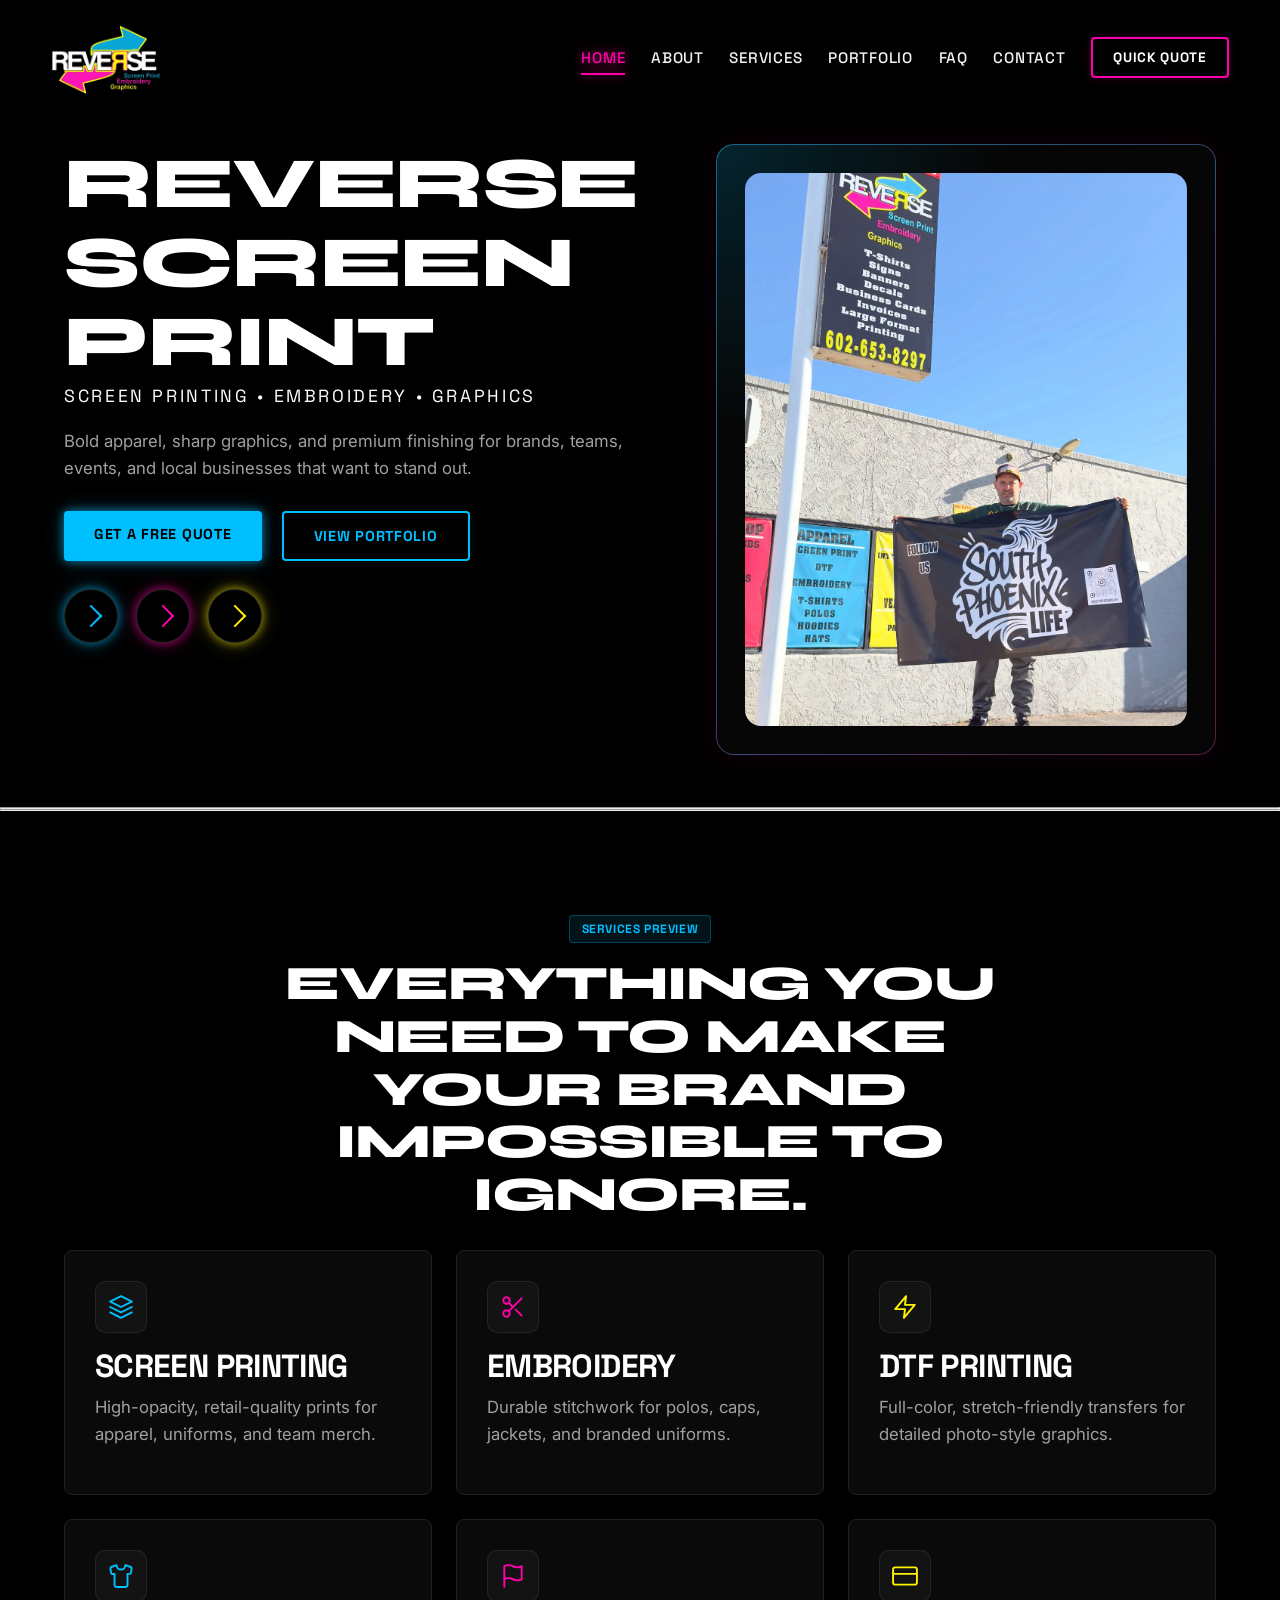
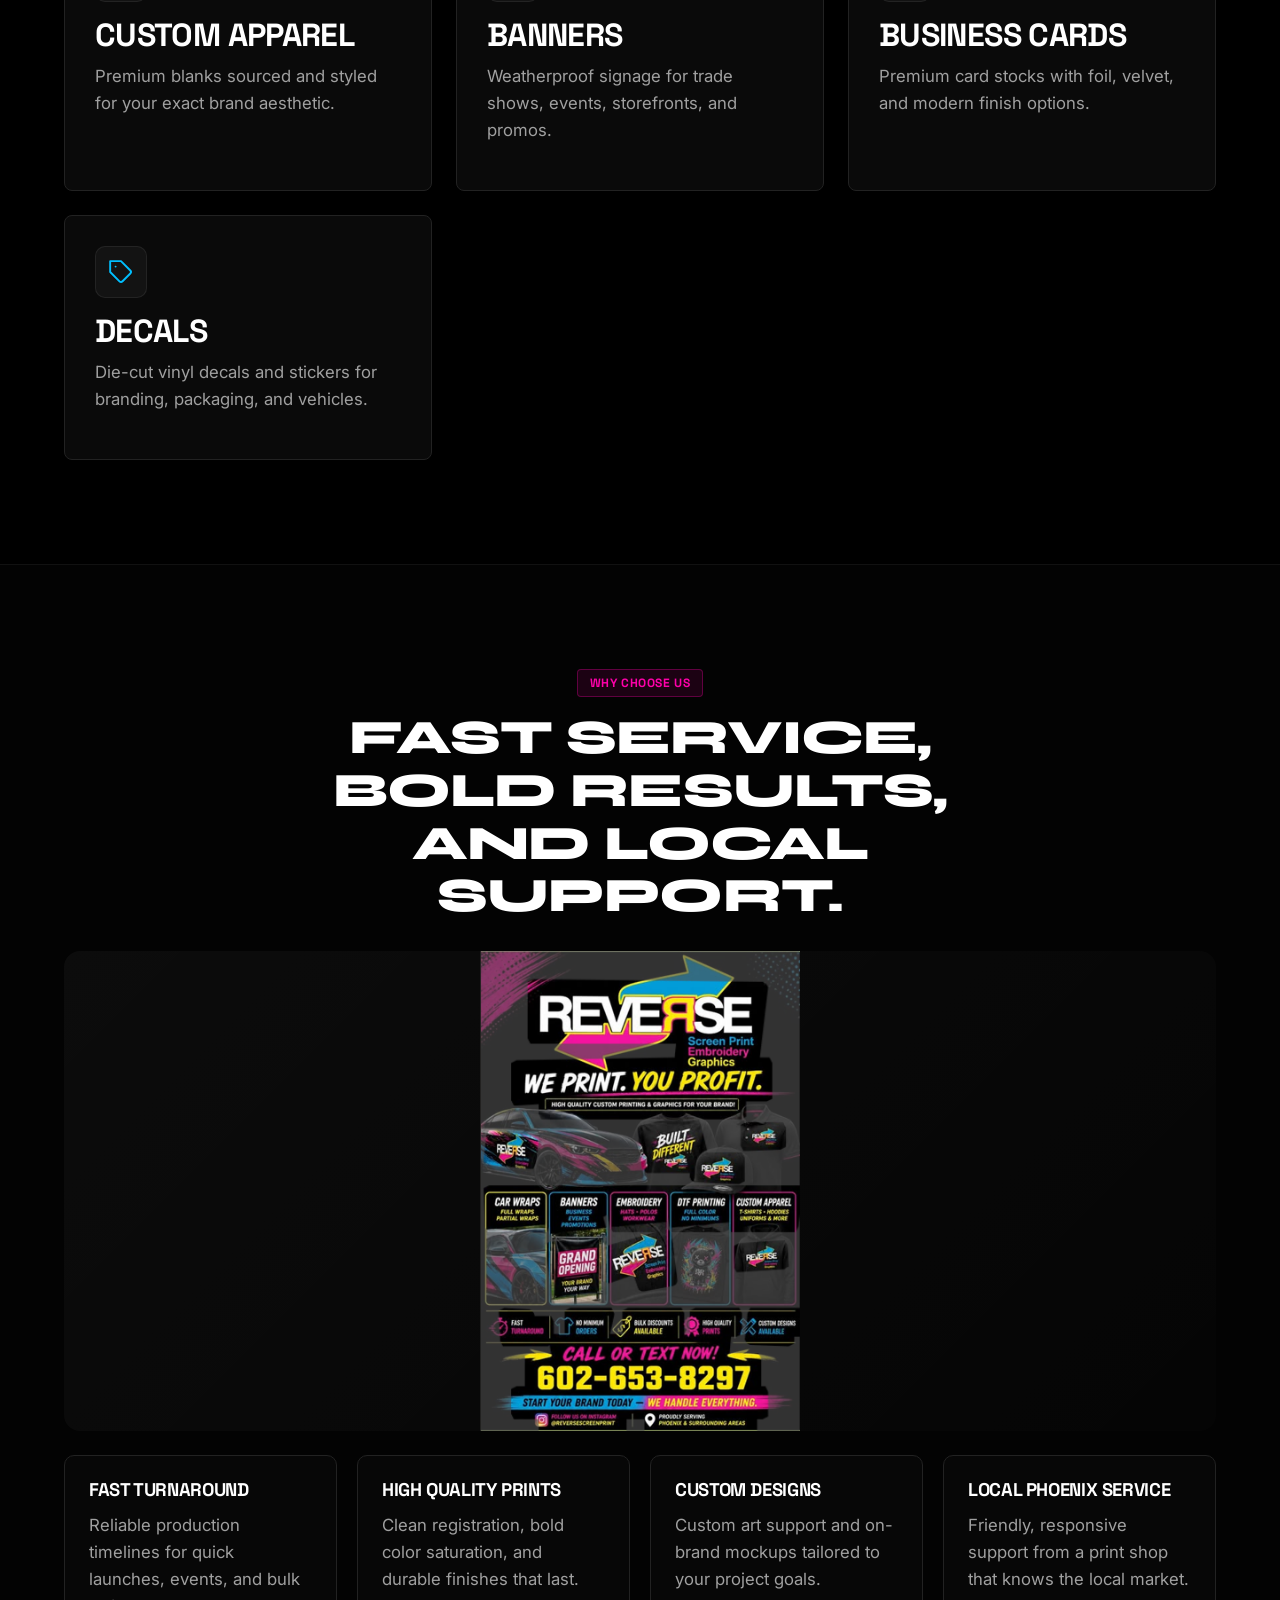
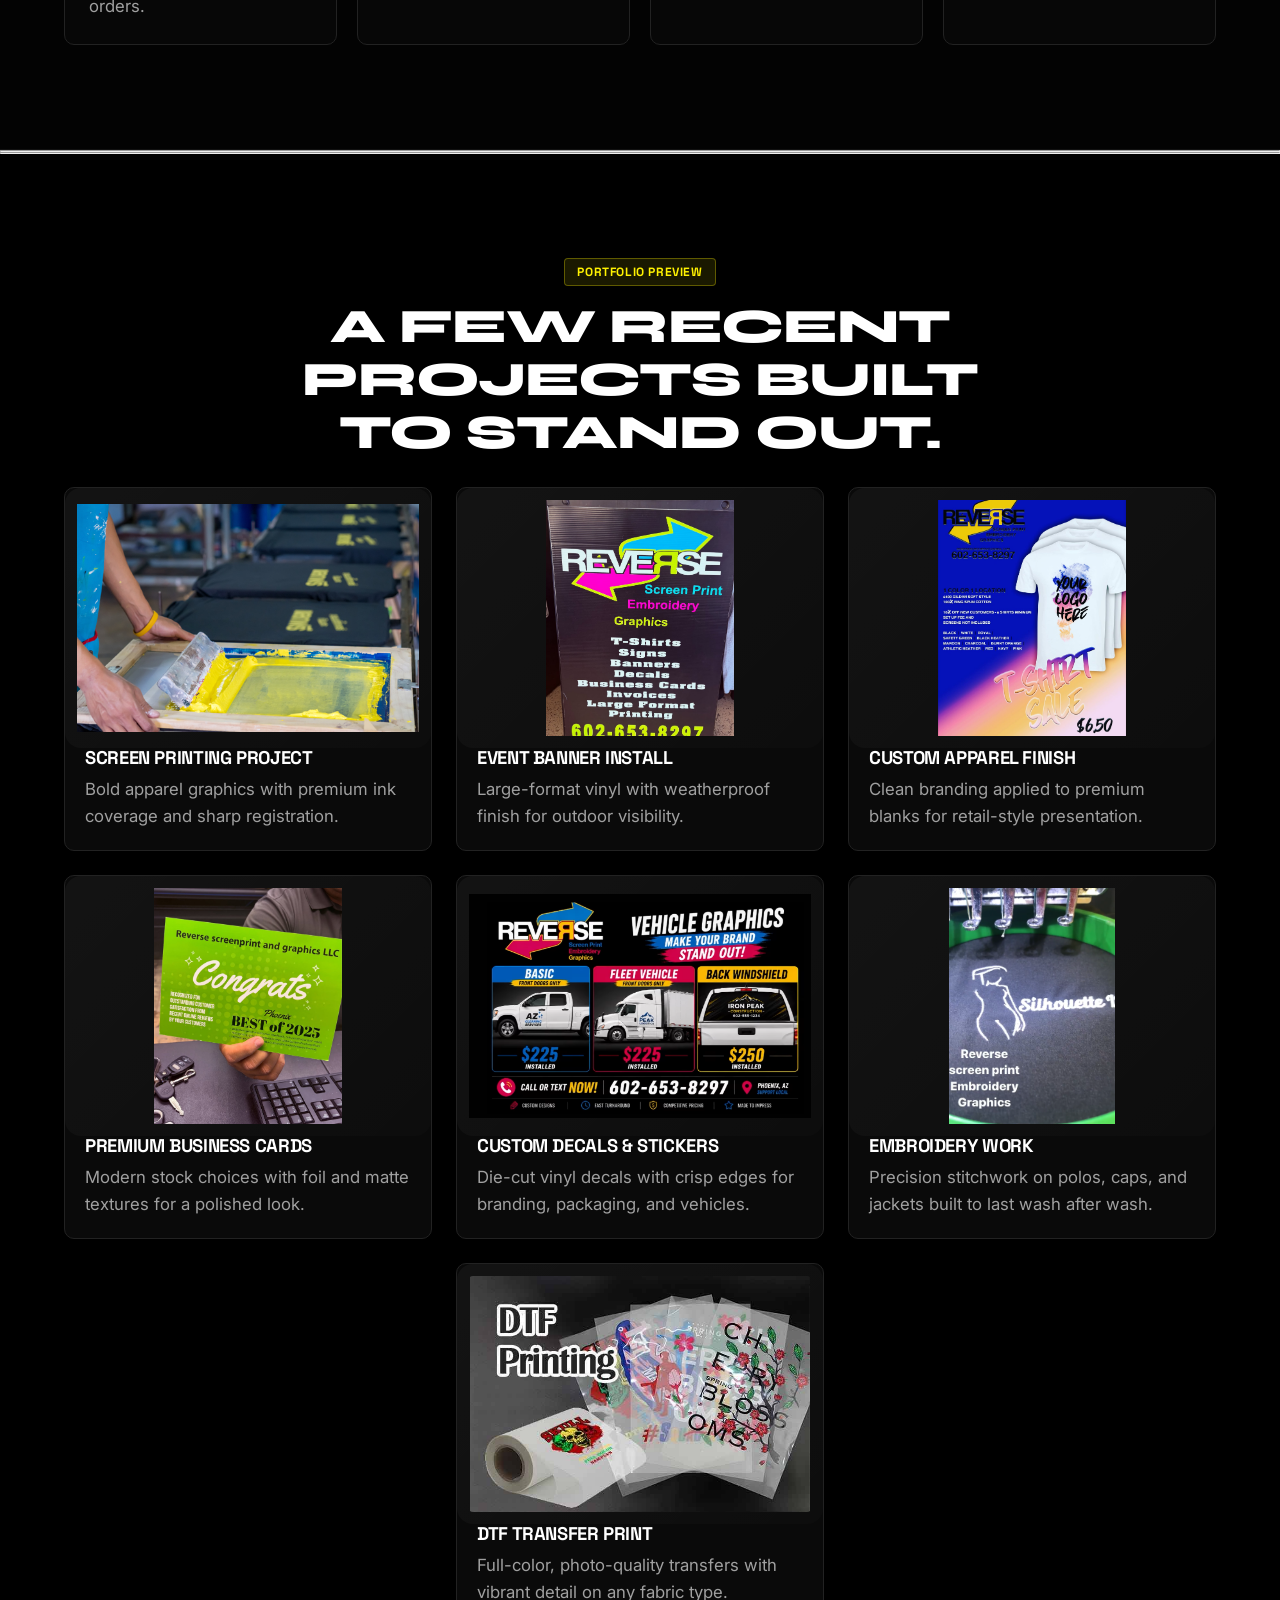
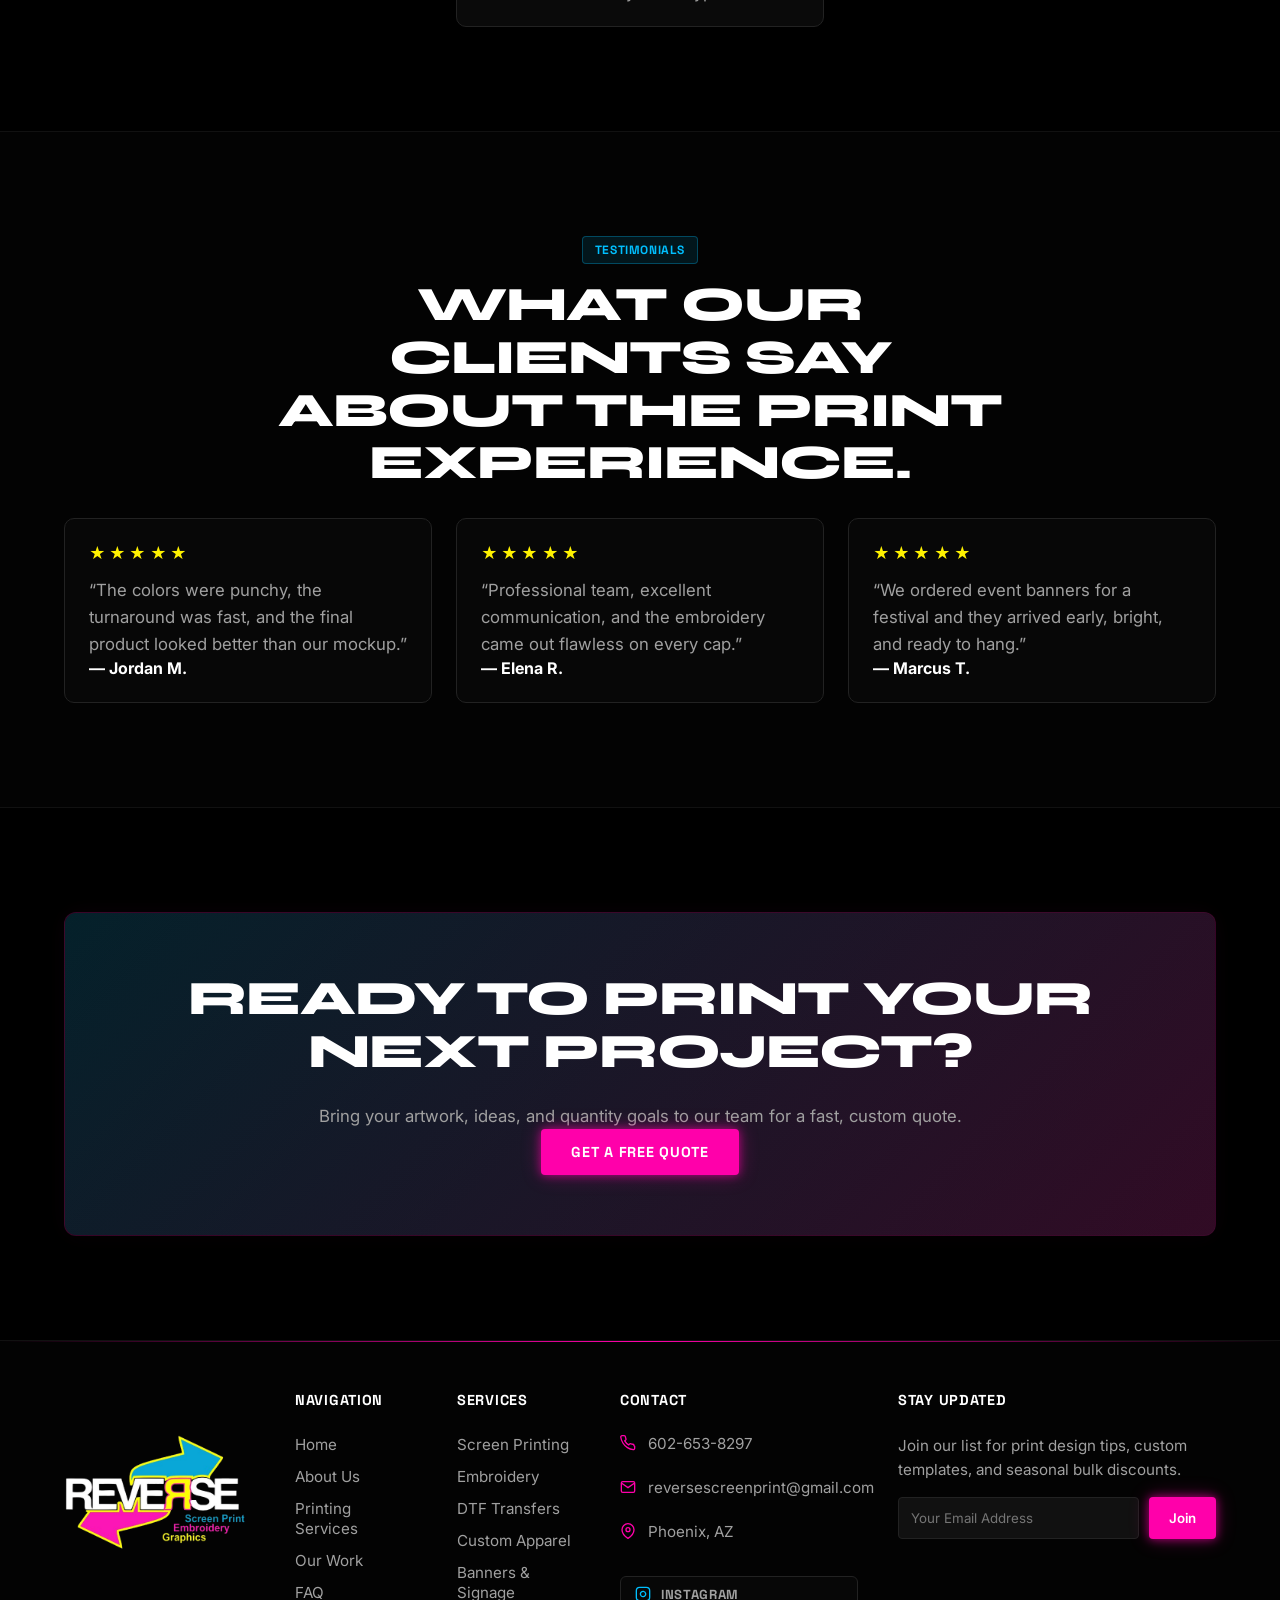
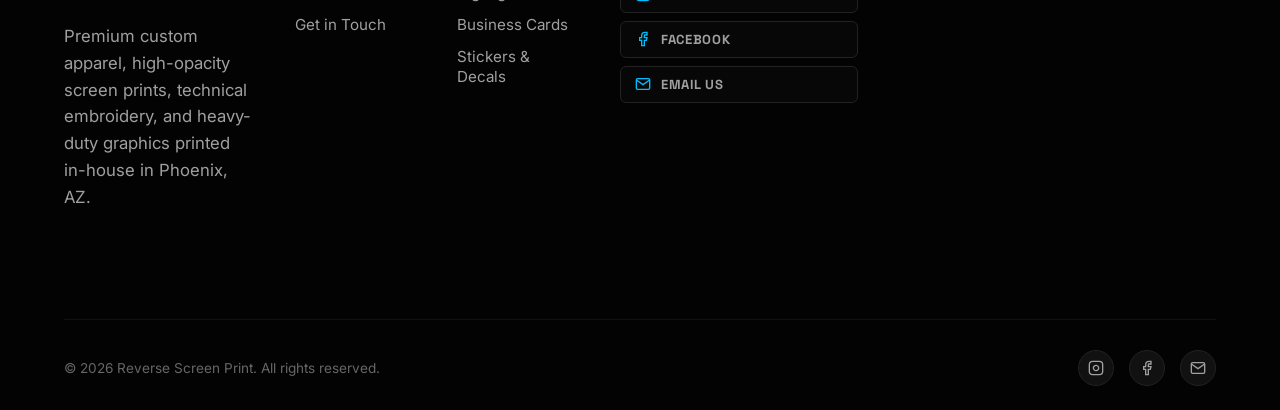
==== index.html @ 0280a69d "Initial website upload" ====
﻿<!DOCTYPE html>
<html lang="en">
<head>
  <meta charset="UTF-8">
  <meta name="viewport" content="width=device-width, initial-scale=1.0">
  <meta name="description" content="Reverse Screen Print - Premium custom screen printing, embroidery, DTF transfers, banners, and graphics. Bold designs, neon glows, and ultra-high quality.">
  <title>Reverse Screen Print | Custom Apparel, Embroidery & Graphics</title>
  <link rel="stylesheet" href="style.css">
</head>
<body>

  <!-- Header & Navigation -->
  <header>
    <div class="nav-container">
      <a href="index.html" class="logo-link" aria-label="Reverse Screen Print Logo">
        <img src="assets/Main-LOGO.png" alt="Reverse Screen Print logo" class="site-logo">
      </a>

      <!-- Hamburger Menu for Mobile -->
      <button class="menu-toggle" aria-label="Toggle Navigation menu" aria-expanded="false">
        <span></span>
        <span></span>
        <span></span>
      </button>

      <!-- Navigation Menu -->
      <nav class="nav-menu-wrapper">
        <ul class="nav-menu">
          <li class="nav-item"><a href="index.html" class="nav-link">Home</a></li>
          <li class="nav-item"><a href="about.html" class="nav-link">About</a></li>
          
          <!-- Services Dropdown Menu -->
          <li class="nav-item dropdown">
            <a href="services.html" class="nav-link">Services</a>
            <ul class="dropdown-menu">
              <li class="dropdown-item"><a href="screen-printing.html" class="dropdown-link">Screen Printing</a></li>
              <li class="dropdown-item"><a href="embroidery.html" class="dropdown-link">Embroidery</a></li>
              <li class="dropdown-item"><a href="dtf-printing.html" class="dropdown-link">DTF Printing</a></li>
              <li class="dropdown-item"><a href="custom-apparel.html" class="dropdown-link">Custom Apparel</a></li>
              <li class="dropdown-item"><a href="banners.html" class="dropdown-link">Banners & Signage</a></li>
              <li class="dropdown-item"><a href="business-cards.html" class="dropdown-link">Business Cards</a></li>
              <li class="dropdown-item"><a href="decals.html" class="dropdown-link">Decals & Stickers</a></li>
            </ul>
          </li>
          
          <li class="nav-item"><a href="portfolio.html" class="nav-link">Portfolio</a></li>
          <li class="nav-item"><a href="faq.html" class="nav-link">FAQ</a></li>
          <li class="nav-item"><a href="contact.html" class="nav-link">Contact</a></li>
          <li class="nav-item nav-cta-wrapper"><a href="quote.html" class="nav-cta">Quick Quote</a></li>
        </ul>
      </nav>
    </div>
  </header>

  <!-- Main Content -->
  <main>
    <section class="hero-panel">
      <div class="container hero-grid">
        <div class="hero-copy-top">
          <h1>Reverse Screen Print</h1>
        </div>

        <div class="hero-visual">
          <div class="hero-visual-card">
            <img src="assets/Banner-img.jpg" alt="Reverse Screen Print production workspace" class="hero-image">
          </div>
        </div>

        <div class="hero-copy-bottom">
          <p class="hero-subheading">Screen Printing • Embroidery • Graphics</p>
          <p class="hero-description">
            Bold apparel, sharp graphics, and premium finishing for brands, teams, events, and local businesses that want to stand out.
          </p>
          <div class="btn-group">
            <a href="quote.html" class="btn btn-cyan">Get a Free Quote</a>
            <a href="portfolio.html" class="btn btn-outline-cyan">View Portfolio</a>
          </div>
          <div class="hero-arrows" aria-hidden="true">
            <span class="arrow arrow-cyan"></span>
            <span class="arrow arrow-magenta"></span>
            <span class="arrow arrow-yellow"></span>
          </div>
        </div>
      </div>
    </section>
<hr><hr style="color: wheat;">
    <section class="section-block">
      <div class="container">
        <div class="section-heading">
          <span class="feature-badge badge-cyan">Services Preview</span>
          <h2>Everything you need to make your brand impossible to ignore.</h2>
        </div>

        <div class="services-grid">
          <article class="card service-card cyan-hover">
            <div class="service-icon">
              <!-- Screen Printing: layers/stack icon -->
              <svg xmlns="http://www.w3.org/2000/svg" width="36" height="36" viewBox="0 0 24 24" fill="none" stroke="currentColor" stroke-width="1.75" stroke-linecap="round" stroke-linejoin="round" aria-hidden="true">
                <polygon points="12 2 2 7 12 12 22 7 12 2"/>
                <polyline points="2 17 12 22 22 17"/>
                <polyline points="2 12 12 17 22 12"/>
              </svg>
            </div>
            <h3>Screen Printing</h3>
            <p>High-opacity, retail-quality prints for apparel, uniforms, and team merch.</p>
          </article>
          <article class="card service-card magenta-hover">
            <div class="service-icon">
              <!-- Embroidery: scissors / stitch icon -->
              <svg xmlns="http://www.w3.org/2000/svg" width="36" height="36" viewBox="0 0 24 24" fill="none" stroke="currentColor" stroke-width="1.75" stroke-linecap="round" stroke-linejoin="round" aria-hidden="true">
                <circle cx="6" cy="6" r="3"/>
                <circle cx="6" cy="18" r="3"/>
                <line x1="20" y1="4" x2="8.12" y2="15.88"/>
                <line x1="14.47" y1="14.48" x2="20" y2="20"/>
                <line x1="8.12" y1="8.12" x2="12" y2="12"/>
              </svg>
            </div>
            <h3>Embroidery</h3>
            <p>Durable stitchwork for polos, caps, jackets, and branded uniforms.</p>
          </article>
          <article class="card service-card yellow-hover">
            <div class="service-icon">
              <!-- DTF Printing: zap / transfer icon -->
              <svg xmlns="http://www.w3.org/2000/svg" width="36" height="36" viewBox="0 0 24 24" fill="none" stroke="currentColor" stroke-width="1.75" stroke-linecap="round" stroke-linejoin="round" aria-hidden="true">
                <polygon points="13 2 3 14 12 14 11 22 21 10 12 10 13 2"/>
              </svg>
            </div>
            <h3>DTF Printing</h3>
            <p>Full-color, stretch-friendly transfers for detailed photo-style graphics.</p>
          </article>
          <article class="card service-card cyan-hover">
            <div class="service-icon">
              <!-- Custom Apparel: shirt/hanger icon -->
              <svg xmlns="http://www.w3.org/2000/svg" width="36" height="36" viewBox="0 0 24 24" fill="none" stroke="currentColor" stroke-width="1.75" stroke-linecap="round" stroke-linejoin="round" aria-hidden="true">
                <path d="M20.38 3.46L16 2a4 4 0 0 1-8 0L3.62 3.46a2 2 0 0 0-1.34 2.23l.58 3.57a1 1 0 0 0 .99.84H6v10a2 2 0 0 0 2 2h8a2 2 0 0 0 2-2V10h2.15a1 1 0 0 0 .99-.84l.58-3.57a2 2 0 0 0-1.34-2.23z"/>
              </svg>
            </div>
            <h3>Custom Apparel</h3>
            <p>Premium blanks sourced and styled for your exact brand aesthetic.</p>
          </article>
          <article class="card service-card magenta-hover">
            <div class="service-icon">
              <!-- Banners: flag icon -->
              <svg xmlns="http://www.w3.org/2000/svg" width="36" height="36" viewBox="0 0 24 24" fill="none" stroke="currentColor" stroke-width="1.75" stroke-linecap="round" stroke-linejoin="round" aria-hidden="true">
                <path d="M4 15s1-1 4-1 5 2 8 2 4-1 4-1V3s-1 1-4 1-5-2-8-2-4 1-4 1z"/>
                <line x1="4" y1="22" x2="4" y2="15"/>
              </svg>
            </div>
            <h3>Banners</h3>
            <p>Weatherproof signage for trade shows, events, storefronts, and promos.</p>
          </article>
          <article class="card service-card yellow-hover">
            <div class="service-icon">
              <!-- Business Cards: credit card icon -->
              <svg xmlns="http://www.w3.org/2000/svg" width="36" height="36" viewBox="0 0 24 24" fill="none" stroke="currentColor" stroke-width="1.75" stroke-linecap="round" stroke-linejoin="round" aria-hidden="true">
                <rect x="1" y="4" width="22" height="16" rx="2" ry="2"/>
                <line x1="1" y1="10" x2="23" y2="10"/>
              </svg>
            </div>
            <h3>Business Cards</h3>
            <p>Premium card stocks with foil, velvet, and modern finish options.</p>
          </article>
          <article class="card service-card cyan-hover">
            <div class="service-icon">
              <!-- Decals: tag/sticker icon -->
              <svg xmlns="http://www.w3.org/2000/svg" width="36" height="36" viewBox="0 0 24 24" fill="none" stroke="currentColor" stroke-width="1.75" stroke-linecap="round" stroke-linejoin="round" aria-hidden="true">
                <path d="M20.59 13.41l-7.17 7.17a2 2 0 0 1-2.83 0L2 12V2h10l8.59 8.59a2 2 0 0 1 0 2.82z"/>
                <line x1="7" y1="7" x2="7.01" y2="7"/>
              </svg>
            </div>
            <h3>Decals</h3>
            <p>Die-cut vinyl decals and stickers for branding, packaging, and vehicles.</p>
          </article>
        </div>
      </div>
    </section>

    <section class="section-block section-alt">
      <div class="container">
        <div class="section-heading">
          <span class="feature-badge badge-magenta">Why Choose Us</span>
          <h2>Fast service, bold results, and local support.</h2>
        </div>

        <div class="image-stack" style="margin-bottom: 24px;">
          <img src="assets/Services-img.png" alt="Reverse Screen Print team and family working together" class="section-image">
        </div>

        <div class="feature-grid">
          <article class="info-card">
            <h3>Fast Turnaround</h3>
            <p>Reliable production timelines for quick launches, events, and bulk orders.</p>
          </article>
          <article class="info-card">
            <h3>High Quality Prints</h3>
            <p>Clean registration, bold color saturation, and durable finishes that last.</p>
          </article>
          <article class="info-card">
            <h3>Custom Designs</h3>
            <p>Custom art support and on-brand mockups tailored to your project goals.</p>
          </article>
          <article class="info-card">
            <h3>Local Phoenix Service</h3>
            <p>Friendly, responsive support from a print shop that knows the local market.</p>
          </article>
        </div>
      </div>
    </section>
<hr><hr style="color: wheat;">
    <section class="section-block">
      <div class="container">
        <div class="section-heading">
          <span class="feature-badge badge-yellow">Portfolio Preview</span>
          <h2>A few recent projects built to stand out.</h2>
        </div>

        <div class="portfolio-preview-grid">
          <article class="portfolio-preview-card">
            <img src="assets/Screen-Printing-img.jpg" alt="Screen printing process" class="media-card-image">
            <h3>Screen Printing Project</h3>
            <p>Bold apparel graphics with premium ink coverage and sharp registration.</p>
          </article>
          <article class="portfolio-preview-card">
            <img src="assets/Banner.jpg" alt="Event banner production" class="media-card-image">
            <h3>Event Banner Install</h3>
            <p>Large-format vinyl with weatherproof finish for outdoor visibility.</p>
          </article>
          <article class="portfolio-preview-card">
            <img src="assets/Custom-T-shirt-img.jpg" alt="Custom t-shirt print" class="media-card-image">
            <h3>Custom Apparel Finish</h3>
            <p>Clean branding applied to premium blanks for retail-style presentation.</p>
          </article>
          <article class="portfolio-preview-card">
            <img src="assets/Bussiness-Cards.jpg" alt="Premium business cards" class="media-card-image">
            <h3>Premium Business Cards</h3>
            <p>Modern stock choices with foil and matte textures for a polished look.</p>
          </article>
          <article class="portfolio-preview-card">
            <img src="assets/Decals-img1.png" alt="Custom decals and stickers" class="media-card-image">
            <h3>Custom Decals & Stickers</h3>
            <p>Die-cut vinyl decals with crisp edges for branding, packaging, and vehicles.</p>
          </article>
          <article class="portfolio-preview-card">
            <img src="assets/Embroidery-img.png" alt="Custom embroidery on apparel" class="media-card-image">
            <h3>Embroidery Work</h3>
            <p>Precision stitchwork on polos, caps, and jackets built to last wash after wash.</p>
          </article>
          <article class="portfolio-preview-card">
            <img src="assets/DTF-printing-img.jpg" alt="DTF transfer printing" class="media-card-image">
            <h3>DTF Transfer Print</h3>
            <p>Full-color, photo-quality transfers with vibrant detail on any fabric type.</p>
          </article>
        </div>
      </div>
    </section>

    <section class="section-block section-alt">
      <div class="container">
        <div class="section-heading">
          <span class="feature-badge badge-cyan">Testimonials</span>
          <h2>What our clients say about the print experience.</h2>
        </div>

        <div class="testimonial-grid">
          <article class="testimonial-card">
            <div class="stars">★★★★★</div>
            <p>“The colors were punchy, the turnaround was fast, and the final product looked better than our mockup.”</p>
            <strong>— Jordan M.</strong>
          </article>
          <article class="testimonial-card">
            <div class="stars">★★★★★</div>
            <p>“Professional team, excellent communication, and the embroidery came out flawless on every cap.”</p>
            <strong>— Elena R.</strong>
          </article>
          <article class="testimonial-card">
            <div class="stars">★★★★★</div>
            <p>“We ordered event banners for a festival and they arrived early, bright, and ready to hang.”</p>
            <strong>— Marcus T.</strong>
          </article>
        </div>
      </div>
    </section>

    <section class="section-block">
      <div class="container">
        <div class="neon-cta-box">
          <h2>Ready to print your next project?</h2>
          <p>Bring your artwork, ideas, and quantity goals to our team for a fast, custom quote.</p>
          <a href="quote.html" class="btn btn-magenta">Get a Free Quote</a>
        </div>
      </div>
    </section>
  </main>

  <!-- Lightbox Modal container (global dynamic pop-up) -->
  <div class="lightbox-modal">
    <button class="lightbox-close" aria-label="Close details dialog">&times;</button>
    <div class="lightbox-container">
      <div class="lightbox-img-pane">
        <img src="" alt="Project sample zoomed view">
      </div>
      <div class="lightbox-details-pane">
        <div>
          <span class="lightbox-tag">Tag</span>
          <h3 class="lightbox-title neon-cyan">Title</h3>
          <div class="lightbox-description">
            <p>Description placeholder.</p>
          </div>
        </div>
        <div>
          <ul class="lightbox-spec-list">
            <li class="lightbox-spec-item">
              <span class="lightbox-spec-label">Substrate / Garment:</span>
              <span class="lightbox-spec-value" id="spec-garment">-</span>
            </li>
            <li class="lightbox-spec-item">
              <span class="lightbox-spec-label">Decoration Type:</span>
              <span class="lightbox-spec-value" id="spec-printtype">-</span>
            </li>
            <li class="lightbox-spec-item">
              <span class="lightbox-spec-label">Colors Used:</span>
              <span class="lightbox-spec-value" id="spec-colors">-</span>
            </li>
            <li class="lightbox-spec-item">
              <span class="lightbox-spec-label">Avg. Turnaround:</span>
              <span class="lightbox-spec-value" id="spec-turnaround">-</span>
            </li>
          </ul>
          <a href="quote.html" class="btn btn-magenta" style="width: 100%;">Order Similar Merch</a>
        </div>
      </div>
    </div>
  </div>
  <!-- Footer Section -->
  <footer>
    <div class="footer-grid container" style="padding: 0 0 48px 0;">

      <!-- Col 1: Logo & Tagline -->
      <div class="footer-info">
        <a href="index.html" class="footer-logo" aria-label="Reverse Screen Print Home" style="display:inline-block;margin-bottom:20px;">
          <img src="assets/Main-LOGO.png" alt="Reverse Screen Print logo" class="footer-logo-image">
        </a>
        <p>Premium custom apparel, high-opacity screen prints, technical embroidery, and heavy-duty graphics printed in-house in Phoenix, AZ.</p>
      </div>

      <!-- Col 2: Navigation -->
      <div>
        <h4 class="footer-title">Navigation</h4>
        <ul class="footer-links">
          <li><a href="index.html">Home</a></li>
          <li><a href="about.html">About Us</a></li>
          <li><a href="services.html">Printing Services</a></li>
          <li><a href="portfolio.html">Our Work</a></li>
          <li><a href="faq.html">FAQ</a></li>
          <li><a href="contact.html">Get in Touch</a></li>
        </ul>
      </div>

      <!-- Col 3: Services -->
      <div>
        <h4 class="footer-title">Services</h4>
        <ul class="footer-links">
          <li><a href="screen-printing.html">Screen Printing</a></li>
          <li><a href="embroidery.html">Embroidery</a></li>
          <li><a href="dtf-printing.html">DTF Transfers</a></li>
          <li><a href="custom-apparel.html">Custom Apparel</a></li>
          <li><a href="banners.html">Banners &amp; Signage</a></li>
          <li><a href="business-cards.html">Business Cards</a></li>
          <li><a href="decals.html">Stickers &amp; Decals</a></li>
        </ul>
      </div>

      <!-- Col 4: Contact -->
      <div>
        <h4 class="footer-title">Contact</h4>
        <ul class="footer-contact-list">
          <li class="footer-contact-item">
            <svg width="16" height="16" fill="none" stroke="currentColor" stroke-width="2" viewBox="0 0 24 24" aria-hidden="true"><path d="M22 16.92v3a2 2 0 0 1-2.18 2 19.79 19.79 0 0 1-8.63-3.07A19.5 19.5 0 0 1 4.36 12 19.79 19.79 0 0 1 1.21 3.4 2 2 0 0 1 3.18 1h3a2 2 0 0 1 2 1.72c.127.96.361 1.903.7 2.81a2 2 0 0 1-.45 2.11L7.09 8.91a16 16 0 0 0 6 6l1.27-1.27a2 2 0 0 1 2.11-.45c.907.339 1.85.573 2.81.7A2 2 0 0 1 21 16z"/></svg>
            <a href="tel:+16026538297" aria-label="Call us">602-653-8297</a>
          </li>
          <li class="footer-contact-item">
            <svg width="16" height="16" fill="none" stroke="currentColor" stroke-width="2" viewBox="0 0 24 24" aria-hidden="true"><path d="M4 4h16c1.1 0 2 .9 2 2v12c0 1.1-.9 2-2 2H4c-1.1 0-2-.9-2-2V6c0-1.1.9-2 2-2z"/><polyline points="22,6 12,13 2,6"/></svg>
            <a href="mailto:reversescreenprint@gmail.com" aria-label="Email us">reversescreenprint@gmail.com</a>
          </li>
          <li class="footer-contact-item">
            <svg width="16" height="16" fill="none" stroke="currentColor" stroke-width="2" viewBox="0 0 24 24" aria-hidden="true"><path d="M21 10c0 7-9 13-9 13s-9-6-9-13a9 9 0 0 1 18 0z"/><circle cx="12" cy="10" r="3"/></svg>
            <span>Phoenix, AZ</span>
          </li>
        </ul>
        <div class="footer-social-stack">
          <a href="https://www.instagram.com/reverse_screenprint/" target="_blank" rel="noopener noreferrer" class="footer-social-pill" aria-label="Follow us on Instagram">
            <svg width="16" height="16" fill="none" stroke="currentColor" stroke-width="2" viewBox="0 0 24 24" aria-hidden="true"><rect x="2" y="2" width="20" height="20" rx="5" ry="5"/><path d="M16 11.37A4 4 0 1 1 12.63 8 4 4 0 0 1 16 11.37z"/><line x1="17.5" y1="6.5" x2="17.51" y2="6.5"/></svg>
            Instagram
          </a>
          <a href="https://www.facebook.com/reverse.screenprint/" target="_blank" rel="noopener noreferrer" class="footer-social-pill" aria-label="Follow us on Facebook">
            <svg width="16" height="16" fill="none" stroke="currentColor" stroke-width="2" viewBox="0 0 24 24" aria-hidden="true"><path d="M18 2h-3a5 5 0 0 0-5 5v3H7v4h3v8h4v-8h3l1-4h-4V7a1 1 0 0 1 1-1h3z"/></svg>
            Facebook
          </a>
          <a href="mailto:reversescreenprint@gmail.com" class="footer-social-pill" aria-label="Email us">
            <svg width="16" height="16" fill="none" stroke="currentColor" stroke-width="2" viewBox="0 0 24 24" aria-hidden="true"><path d="M4 4h16c1.1 0 2 .9 2 2v12c0 1.1-.9 2-2 2H4c-1.1 0-2-.9-2-2V6c0-1.1.9-2 2-2z"/><polyline points="22,6 12,13 2,6"/></svg>
            Email Us
          </a>
        </div>
      </div>

      <!-- Col 5: Newsletter -->
      <div>
        <h4 class="footer-title">Stay Updated</h4>
        <p class="footer-newsletter-text">Join our list for print design tips, custom templates, and seasonal bulk discounts.</p>
        <form class="newsletter-form">
          <input type="email" class="newsletter-input" placeholder="Your Email Address" aria-label="Newsletter email" required>
          <button type="submit" class="newsletter-btn" aria-label="Subscribe button">Join</button>
        </form>
      </div>

    </div>

    <!-- Footer Bottom Bar -->
    <div class="container" style="padding: 0;">
      <div class="footer-bottom">
        <div>&copy; 2026 Reverse Screen Print. All rights reserved.</div>
        <div class="footer-socials">
          <a href="https://www.instagram.com/reverse_screenprint/" target="_blank" rel="noopener noreferrer" class="footer-social-link" aria-label="Follow us on Instagram">
            <svg width="16" height="16" fill="none" stroke="currentColor" stroke-width="2" viewBox="0 0 24 24"><rect x="2" y="2" width="20" height="20" rx="5" ry="5"/><path d="M16 11.37A4 4 0 1 1 12.63 8 4 4 0 0 1 16 11.37z"/><line x1="17.5" y1="6.5" x2="17.51" y2="6.5"/></svg>
          </a>
          <a href="https://www.facebook.com/reverse.screenprint/" target="_blank" rel="noopener noreferrer" class="footer-social-link" aria-label="Follow us on Facebook">
            <svg width="16" height="16" fill="none" stroke="currentColor" stroke-width="2" viewBox="0 0 24 24"><path d="M18 2h-3a5 5 0 0 0-5 5v3H7v4h3v8h4v-8h3l1-4h-4V7a1 1 0 0 1 1-1h3z"/></svg>
          </a>
          <a href="mailto:reversescreenprint@gmail.com" class="footer-social-link" aria-label="Email us">
            <svg width="16" height="16" fill="none" stroke="currentColor" stroke-width="2" viewBox="0 0 24 24"><path d="M4 4h16c1.1 0 2 .9 2 2v12c0 1.1-.9 2-2 2H4c-1.1 0-2-.9-2-2V6c0-1.1.9-2 2-2z"/><polyline points="22,6 12,13 2,6"/></svg>
          </a>
        </div>
      </div>
    </div>
  </footer>

  <script src="script.js"></script>
  <button id="scroll-top-btn" class="scroll-top-btn" aria-label="Scroll to top">↑</button>
</body>
</html>
---- style.css ----
/* 
 * Reverse Screen Print - Design System & Stylesheet
 * Colors: Black (#000000), Cyan (#00BFFF), Magenta (#FF00AA), Yellow (#FFF200)
 */

@import url('https://fonts.googleapis.com/css2?family=Inter:wght@300;400;500;600;700&family=Space+Grotesk:wght@500;700&family=Syne:wght@700;800&display=swap');

:root {
  --bg: #000000;
  --bg-card: #0a0a0a;
  --bg-input: #121212;
  --primary: #00BFFF; /* Cyan */
  --secondary: #FF00AA; /* Magenta */
  --accent: #FFF200; /* Yellow */
  --text-main: #FFFFFF;
  --text-muted: #A0A0A0;
  --text-dark: #666666;
  --border-color: #222222;
  
  --font-heading: 'Syne', sans-serif;
  --font-subheading: 'Space Grotesk', sans-serif;
  --font-body: 'Inter', sans-serif;
  
  --glow-cyan: 0 0 10px rgba(0, 191, 255, 0.6), 0 0 20px rgba(0, 191, 255, 0.3);
  --glow-magenta: 0 0 10px rgba(255, 0, 170, 0.6), 0 0 20px rgba(255, 0, 170, 0.3);
  --glow-yellow: 0 0 10px rgba(255, 242, 0, 0.6), 0 0 20px rgba(255, 242, 0, 0.3);
  
  --transition-fast: 0.2s ease;
  --transition-medium: 0.4s cubic-bezier(0.16, 1, 0.3, 1);
}

/* Base Resets */
*, *::before, *::after {
  box-sizing: border-box;
  margin: 0;
  padding: 0;
}

html {
  scroll-behavior: smooth;
  background-color: var(--bg);
  color: var(--text-main);
  font-family: var(--font-body);
  font-size: 16px;
  -webkit-font-smoothing: antialiased;
}

body {
  min-height: 100vh;
  display: flex;
  flex-direction: column;
  overflow-x: hidden;
}

img, svg {
  max-width: 100%;
  height: auto;
  display: block;
}

a {
  color: inherit;
  text-decoration: none;
  transition: color var(--transition-fast);
}

.site-logo,
.hero-logo,
.footer-logo-image {
  display: block;
  height: auto;
  object-fit: contain;
}

.site-logo {
  width: clamp(96px, 9vw, 124px);
  max-width: 124px;
  padding: 0;
  margin: 0;
}

.hero-logo {
  width: min(100%, 320px);
  max-width: 320px;
}

.footer-logo-image {
  width: min(100%, 220px);
  max-width: 220px;
}

.hero-image,
.page-hero-image,
.section-image,
.media-card-image,
.service-card-image,
.gallery-image,
.contact-asset-image,
.service-visual-image {
  width: 100%;
  height: 100%;
  object-fit: contain;
  object-position: center;
  display: block;
  border-radius: 16px;
  background: linear-gradient(135deg, rgba(255,255,255,0.04), rgba(255,255,255,0.01));
}

.image-card,
.service-media-card,
.about-media-card {
  position: relative;
  overflow: hidden;
  border-radius: 16px;
  border: 1px solid rgba(255,255,255,0.08);
  background: rgba(255,255,255,0.02);
  box-shadow: 0 14px 35px rgba(0,0,0,0.24);
}

.hero-image {
  min-height: 320px;
}

.page-hero-image,
.section-image {
  height: clamp(320px, 48vw, 480px);
}

.media-card-image {
  height: clamp(220px, 32vw, 280px);
}

.service-card-media,
.about-media-card {
  display: flex;
  align-items: center;
  justify-content: center;
  padding: 14px;
  border-radius: 12px;
  overflow: hidden;
  margin-bottom: 16px;
  background: linear-gradient(135deg, rgba(255,255,255,0.03), rgba(255,255,255,0.01));
}

.service-card-media {
  height: clamp(180px, 24vw, 220px);
}

.service-card-media img,
.about-media-card img {
  width: 100%;
  height: 100%;
  object-fit: contain;
  object-position: center;
  display: block;
}

.gallery-image {
  aspect-ratio: 4 / 3;
}

.faq-hero {
  background-size: cover;
  background-position: center;
  background-repeat: no-repeat;
}

.logo-link,
.footer-logo {
  display: inline-flex;
  align-items: center;
  justify-content: center;
}

button, input, select, textarea {
  font-family: inherit;
  color: inherit;
  background: none;
  border: none;
}

button {
  cursor: pointer;
}

.scroll-top-btn {
  position: fixed;
  right: 24px;
  bottom: 24px;
  width: 48px;
  height: 48px;
  border-radius: 50%;
  border: 1px solid rgba(0, 191, 255, 0.35);
  background: rgba(0, 0, 0, 0.8);
  color: var(--primary);
  font-size: 1.1rem;
  box-shadow: var(--glow-cyan);
  z-index: 1800;
  opacity: 0;
  pointer-events: none;
  transform: translateY(12px);
  transition: all var(--transition-medium);
}

.scroll-top-btn.visible {
  opacity: 1;
  pointer-events: auto;
  transform: translateY(0);
}

.scroll-top-btn:hover {
  background: var(--primary);
  color: #000;
}

.form-status {
  margin-bottom: 16px;
  padding: 12px 14px;
  border: 1px solid rgba(255, 0, 170, 0.25);
  border-radius: 6px;
  background: rgba(255, 0, 170, 0.07);
  color: #fff;
  font-size: 0.95rem;
}

.form-success {
  padding: 24px;
  border: 1px solid rgba(0, 191, 255, 0.25);
  border-radius: 8px;
  background: rgba(0, 191, 255, 0.06);
  box-shadow: var(--glow-cyan);
}

.field-error {
  display: block;
  margin-top: 8px;
  font-size: 0.8rem;
  color: #ff7b7b;
}

.form-control.is-invalid {
  border-color: #ff7b7b;
  box-shadow: 0 0 0 1px rgba(255, 123, 123, 0.35);
}

/* Custom Scrollbar */
::-webkit-scrollbar {
  width: 10px;
}
::-webkit-scrollbar-track {
  background: var(--bg);
}
::-webkit-scrollbar-thumb {
  background: #1a1a1a;
  border: 2px solid var(--bg);
  border-radius: 5px;
}
::-webkit-scrollbar-thumb:hover {
  background: var(--primary);
  box-shadow: 0 0 8px var(--primary);
}

/* Typography & Neon Utilities */
h1, h2, h3, h4, h5, h6 {
  font-family: var(--font-heading);
  font-weight: 800;
  text-transform: uppercase;
  letter-spacing: -0.02em;
  line-height: 1.1;
}

h1 {
  font-size: clamp(2.5rem, 6vw, 4.5rem);
}

h2 {
  font-size: clamp(2rem, 4vw, 3rem);
  margin-bottom: 1.5rem;
}

h3 {
  font-size: clamp(1.5rem, 2.5vw, 2rem);
  font-family: var(--font-subheading);
  font-weight: 700;
}

p {
  color: var(--text-muted);
  line-height: 1.6;
  font-size: 1.05rem;
}

.text-gradient-cyan-magenta {
  background: linear-gradient(135deg, var(--primary), var(--secondary));
  -webkit-background-clip: text;
  -webkit-text-fill-color: transparent;
}

.text-gradient-magenta-yellow {
  background: linear-gradient(135deg, var(--secondary), var(--accent));
  -webkit-background-clip: text;
  -webkit-text-fill-color: transparent;
}

.neon-cyan {
  color: var(--primary);
  text-shadow: var(--glow-cyan);
}

.neon-magenta {
  color: var(--secondary);
  text-shadow: var(--glow-magenta);
}

.neon-yellow {
  color: var(--accent);
  text-shadow: var(--glow-yellow);
}

/* Layout Utilities */
.container {
  width: 90%;
  max-width: 1200px;
  margin: 0 auto;
  padding: 52px 0;
}

.section-header {
  text-align: center;
  max-width: 700px;
  margin: 0 auto 32px auto;
}

.section-header p {
  font-size: 1.2rem;
  margin-top: 10px;
}

.fade-in-section {
  opacity: 0;
  transform: translateY(24px);
  transition: opacity 0.7s ease, transform 0.7s ease;
}

.fade-in-section.is-visible {
  opacity: 1;
  transform: translateY(0);
}

.grid-2 {
  display: grid;
  display: grid;
  grid-template-columns: repeat(3, 1fr);
  gap: 30px;
}

.grid-4 {
  display: grid;
  grid-template-columns: repeat(4, 1fr);
  gap: 20px;
}

@media (max-width: 992px) {
  .grid-3, .grid-4 {
    grid-template-columns: repeat(2, 1fr);
  }
}

@media (max-width: 768px) {
  .grid-2, .grid-3, .grid-4 {
    grid-template-columns: 1fr;
  }
  .container {
    padding: 40px 0;
  }
}

/* Header & Sticky Navbar */
header {
  position: fixed;
  top: 0;
  left: 0;
  width: 100%;
  z-index: 9999;
  transition: background-color 0.3s ease, box-shadow 0.3s ease, border-color 0.3s ease;
  border-bottom: 1px solid transparent;
  padding: 0;
  background-color: transparent;
  box-shadow: none;
}

header.scrolled {
  background-color: #000000;
  border-bottom: 1px solid rgba(255, 255, 255, 0.08);
  box-shadow: 0 8px 24px rgba(0, 0, 0, 0.28);
  padding: 0;
}

.nav-container {
  width: min(92%, 1200px);
  min-height: 80px;
  margin: 0 auto;
  display: flex;
  align-items: center;
  justify-content: space-between;
  gap: 20px;
  padding: 0;
}

.logo-link {
  display: inline-flex;
  align-items: center;
  justify-content: flex-start;
  padding: 0;
  margin: 0;
  flex: 0 0 auto;
}

/* Desktop Navigation Links */
.nav-menu {
  display: flex;
  align-items: center;
  justify-content: center;
  gap: clamp(16px, 2vw, 28px);
  list-style: none;
  margin: 0 auto;
  padding: 0;
  flex: 1 1 auto;
}

.nav-cta-wrapper {
  margin-left: auto;
  flex: 0 0 auto;
}

.nav-item {
  position: relative;
}

.nav-link {
  font-family: var(--font-subheading);
  font-size: 0.95rem;
  font-weight: 500;
  text-transform: uppercase;
  letter-spacing: 0.05em;
  padding: 8px 0;
  display: block;
  color: rgba(255, 255, 255, 0.95);
}

.nav-link::after {
  content: '';
  position: absolute;
  bottom: 0;
  left: 0;
  width: 0;
  height: 2px;
  background: var(--primary);
  box-shadow: var(--glow-cyan);
  transition: width var(--transition-fast);
}

.nav-link:hover {
  color: var(--primary);
  text-shadow: var(--glow-cyan);
}

.nav-link:hover::after {
  width: 100%;
}

.nav-link.active {
  color: var(--secondary);
  text-shadow: var(--glow-magenta);
}

.nav-link.active::after {
  background: var(--secondary);
  box-shadow: var(--glow-magenta);
  width: 100%;
}

/* Dropdown Menu styling */
.dropdown {
  position: relative;
}

.dropdown-menu {
  position: absolute;
  top: 100%;
  left: 50%;
  transform: translateX(-50%) translateY(15px);
  background: #050505;
  border: 1px solid #1a1a1a;
  border-radius: 8px;
  padding: 10px 0;
  width: 230px;
  opacity: 0;
  visibility: hidden;
  box-shadow: 0 10px 30px rgba(0,0,0,0.8), 0 0 15px rgba(0, 191, 255, 0.05);
  transition: all var(--transition-medium);
}

.dropdown-menu::before {
  content: '';
  position: absolute;
  top: -6px;
  left: 50%;
  transform: translateX(-50%) rotate(45deg);
  width: 10px;
  height: 10px;
  background: #050505;
  border-top: 1px solid #1a1a1a;
  border-left: 1px solid #1a1a1a;
}

.dropdown:hover .dropdown-menu {
  opacity: 1;
  visibility: visible;
  transform: translateX(-50%) translateY(5px);
  border-color: rgba(0, 191, 255, 0.3);
  box-shadow: 0 10px 30px rgba(0,0,0,0.8), 0 0 15px rgba(0, 191, 255, 0.15);
}

.dropdown-item {
  list-style: none;
}

.dropdown-link {
  display: block;
  padding: 10px 20px;
  font-family: var(--font-subheading);
  font-size: 0.85rem;
  text-transform: uppercase;
  letter-spacing: 0.05em;
  color: var(--text-muted);
  transition: all var(--transition-fast);
}

.dropdown-link:hover {
  color: var(--primary);
  background: rgba(0, 191, 255, 0.05);
  padding-left: 25px;
  text-shadow: var(--glow-cyan);
}

/* Call to Action Button in Nav */
.nav-cta {
  display: inline-block;
  padding: 10px 20px;
  font-family: var(--font-subheading);
  font-size: 0.85rem;
  font-weight: 700;
  text-transform: uppercase;
  letter-spacing: 0.05em;
  border: 2px solid var(--secondary);
  color: #ffffff;
  border-radius: 4px;
  box-shadow: 0 0 10px rgba(255, 0, 170, 0.2);
  transition: all var(--transition-fast);
}

.nav-cta:hover {
  background: var(--secondary);
  color: #000;
  box-shadow: var(--glow-magenta);
  transform: translateY(-2px);
}

/* Hamburger Menu Icon */
.menu-toggle {
  display: none;
  flex-direction: column;
  justify-content: space-between;
  width: 30px;
  height: 20px;
  cursor: pointer;
  z-index: 1001;
}

.menu-toggle span {
  width: 100%;
  height: 2px;
  background-color: #fff;
  transition: all var(--transition-medium);
}

/* Hamburger Transform when Active */
.menu-toggle.active span:nth-child(1) {
  transform: translateY(9px) rotate(45deg);
  background-color: var(--secondary);
}

.menu-toggle.active span:nth-child(2) {
  opacity: 0;
}

.menu-toggle.active span:nth-child(3) {
  transform: translateY(-9px) rotate(-45deg);
  background-color: var(--secondary);
}

/* Mobile Nav Drawer */
@media (max-width: 992px) {
  .nav-container {
    min-height: 74px;
  }

  .menu-toggle {
    display: flex;
    margin-left: auto; /* pin hamburger to the right edge */
    flex-shrink: 0;
  }
  
  .nav-menu {
    position: fixed;
    top: 0;
    right: -100%;
    width: 300px;
    height: 100vh;
    background: #050505;
    border-left: 1px solid #1a1a1a;
    flex-direction: column;
    align-items: flex-start;
    padding: 100px 40px 40px 40px;
    gap: 20px;
    transition: right var(--transition-medium);
    overflow-y: auto;
  }
  
  .nav-menu.active {
    right: 0;
    box-shadow: -10px 0 30px rgba(0,0,0,0.9), -5px 0 25px rgba(255, 0, 170, 0.15);
    border-color: rgba(255, 0, 170, 0.3);
  }
  
  .nav-item {
    width: 100%;
  }
  
  .nav-link {
    font-size: 1.2rem;
    padding: 12px 0;
  }
  
  /* Mobile services sub-menu toggle */
  .dropdown .dropdown-menu {
    position: static;
    transform: none !important;
    opacity: 1;
    visibility: visible;
    width: 100%;
    background: transparent;
    border: none;
    border-left: 2px solid #1a1a1a;
    border-radius: 0;
    margin-top: 5px;
    padding: 0 0 0 15px;
    box-shadow: none;
    max-height: 0;
    overflow: hidden;
    transition: max-height var(--transition-medium);
  }
  
  .dropdown.active .dropdown-menu {
    max-height: 400px;
  }
  
  .dropdown.active .dropdown-link {
    color: var(--text-main);
  }
  
  .dropdown-link {
    padding: 8px 0;
    font-size: 0.95rem;
  }
  
  .nav-cta-wrapper {
    width: 100%;
    margin-top: 20px;
  }
  
  .nav-cta {
    display: block;
    text-align: center;
  }
}

/* Global Buttons */
.btn {
  display: inline-block;
  padding: 14px 30px;
  font-family: var(--font-subheading);
  font-weight: 700;
  text-transform: uppercase;
  letter-spacing: 0.05em;
  font-size: 0.9rem;
  border-radius: 4px;
  transition: all var(--transition-fast);
  text-align: center;
}

.btn-cyan {
  background: var(--primary);
  color: #000000;
  box-shadow: var(--glow-cyan);
}

.btn-cyan:hover {
  background: #ffffff;
  color: #000000;
  box-shadow: 0 0 20px #ffffff;
  transform: translateY(-2px);
}

.btn-magenta {
  background: var(--secondary);
  color: #ffffff;
  box-shadow: var(--glow-magenta);
}

.btn-magenta:hover {
  background: #ffffff;
  color: #000000;
  box-shadow: 0 0 20px #ffffff;
  transform: translateY(-2px);
}

.btn-yellow {
  background: var(--accent);
  color: #000000;
  box-shadow: var(--glow-yellow);
}

.btn-yellow:hover {
  background: #ffffff;
  color: #000000;
  box-shadow: 0 0 20px #ffffff;
  transform: translateY(-2px);
}

.btn-outline-cyan {
  border: 2px solid var(--primary);
  color: var(--primary);
  box-shadow: 0 0 10px rgba(0, 191, 255, 0.1);
}

.btn-outline-cyan:hover {
  background: var(--primary);
  color: #000000;
  box-shadow: var(--glow-cyan);
  transform: translateY(-2px);
}

.btn-outline-magenta {
  border: 2px solid var(--secondary);
  color: var(--secondary);
  box-shadow: 0 0 10px rgba(255, 0, 170, 0.1);
}

.btn-outline-magenta:hover {
  background: var(--secondary);
  color: #ffffff;
  box-shadow: var(--glow-magenta);
  transform: translateY(-2px);
}

.btn-group {
  display: flex;
  gap: 20px;
  margin-top: 30px;
}

@media (max-width: 576px) {
  .btn-group {
    flex-direction: column;
    gap: 15px;
  }
  .btn {
    width: 100%;
  }
}

/* General Layout Elements */
main {
  flex-grow: 1;
  padding-top: 80px; /* Offset for sticky navbar */
}

/* Card Styling */
.card {
  background: var(--bg-card);
  border: 1px solid var(--border-color);
  border-radius: 8px;
  padding: 30px;
  transition: all var(--transition-medium);
  position: relative;
  overflow: hidden;
}

.card:hover {
  transform: translateY(-5px);
  border-color: rgba(255, 255, 255, 0.15);
}

.card.cyan-hover:hover {
  border-color: var(--primary);
  box-shadow: 0 5px 25px rgba(0, 191, 255, 0.15), 0 0 10px rgba(0, 191, 255, 0.1);
}

.card.magenta-hover:hover {
  border-color: var(--secondary);
  box-shadow: 0 5px 25px rgba(255, 0, 170, 0.15), 0 0 10px rgba(255, 0, 170, 0.1);
}

.card.yellow-hover:hover {
  border-color: var(--accent);
  box-shadow: 0 5px 25px rgba(255, 242, 0, 0.15), 0 0 10px rgba(255, 242, 0, 0.1);
}

/* Forms & Floating Labels */
.form-group {
  margin-bottom: 25px;
  position: relative;
}

.form-label {
  display: block;
  font-family: var(--font-subheading);
  font-size: 0.85rem;
  font-weight: 700;
  text-transform: uppercase;
  letter-spacing: 0.05em;
  color: var(--text-muted);
  margin-bottom: 8px;
  transition: color var(--transition-fast);
}

.form-control {
  width: 100%;
  padding: 15px;
  background: var(--bg-input);
  border: 1px solid var(--border-color);
  border-radius: 4px;
  color: #ffffff;
  font-size: 1rem;
  transition: all var(--transition-fast);
}

.form-control:focus {
  outline: none;
  border-color: var(--primary);
  box-shadow: 0 0 10px rgba(0, 191, 255, 0.2);
  background: #181818;
}

.form-group.magenta-focus .form-control:focus {
  border-color: var(--secondary);
  box-shadow: 0 0 10px rgba(255, 0, 170, 0.2);
}

.form-row {
  display: grid;
  grid-template-columns: repeat(2, 1fr);
  gap: 20px;
}

@media (max-width: 768px) {
  .form-row {
    grid-template-columns: 1fr;
    gap: 0;
  }
}

/* File Upload Area */
.file-dropzone {
  border: 2px dashed var(--border-color);
  background: var(--bg-input);
  padding: 40px;
  text-align: center;
  border-radius: 4px;
  cursor: pointer;
  transition: all var(--transition-fast);
  margin-bottom: 20px;
}

.file-dropzone:hover, .file-dropzone.dragover {
  border-color: var(--primary);
  box-shadow: 0 0 10px rgba(0, 191, 255, 0.1);
  background: rgba(0, 191, 255, 0.02);
}

.file-dropzone-icon {
  font-size: 2.5rem;
  color: var(--primary);
  margin-bottom: 15px;
}

.file-dropzone p {
  font-size: 0.95rem;
}

.file-dropzone input {
  display: none;
}

/* Dropdown custom styling */
select.form-control {
  appearance: none;
  background-image: url("data:image/svg+xml;charset=utf-8,%3Csvg xmlns='http://www.w3.org/2000/svg' viewBox='0 0 24 24' fill='none' stroke='%23A0A0A0' stroke-width='2' stroke-linecap='round' stroke-linejoin='round'%3E%3Cpath d='M6 9l6 6 6-6'/%3E%3C/svg%3E");
  background-repeat: no-repeat;
  background-position: right 15px center;
  background-size: 18px;
  padding-right: 45px;
}

/* Checklist item design (like placement select) */
.placement-grid {
  display: grid;
  grid-template-columns: repeat(4, 1fr);
  gap: 15px;
  margin-bottom: 25px;
}

.placement-card {
  border: 1px solid var(--border-color);
  background: var(--bg-input);
  border-radius: 4px;
  padding: 15px;
  text-align: center;
  cursor: pointer;
  transition: all var(--transition-fast);
  position: relative;
}

.placement-card input {
  position: absolute;
  opacity: 0;
  cursor: pointer;
}

.placement-card:hover {
  border-color: rgba(255, 255, 255, 0.2);
}

.placement-card.selected {
  border-color: var(--secondary);
  background: rgba(255, 0, 170, 0.05);
  box-shadow: 0 0 10px rgba(255, 0, 170, 0.1);
}

.placement-card-icon {
  width: 40px;
  height: 40px;
  margin: 0 auto 10px auto;
  stroke: var(--text-muted);
  transition: all var(--transition-fast);
}

.placement-card.selected .placement-card-icon {
  stroke: var(--secondary);
  filter: drop-shadow(0 0 3px var(--secondary));
}

.placement-card-title {
  font-family: var(--font-subheading);
  font-size: 0.8rem;
  font-weight: 700;
  text-transform: uppercase;
  letter-spacing: 0.05em;
}

@media (max-width: 768px) {
  .placement-grid {
    grid-template-columns: repeat(2, 1fr);
  }
}

/* FAQ Accordion Styling */
.faq-list {
  max-width: 800px;
  margin: 0 auto;
}

.faq-item {
  border: 1px solid var(--border-color);
  background: var(--bg-card);
  border-radius: 6px;
  margin-bottom: 15px;
  overflow: hidden;
  transition: all var(--transition-medium);
}

.faq-question {
  width: 100%;
  text-align: left;
  padding: 22px 30px;
  font-family: var(--font-subheading);
  font-size: 1.1rem;
  font-weight: 700;
  display: flex;
  justify-content: space-between;
  align-items: center;
  transition: all var(--transition-fast);
}

.faq-question:hover {
  background: rgba(255, 255, 255, 0.02);
}

.faq-icon {
  width: 16px;
  height: 16px;
  position: relative;
  transition: transform var(--transition-medium);
}

.faq-icon::before, .faq-icon::after {
  content: '';
  position: absolute;
  background-color: var(--text-main);
  transition: background-color var(--transition-fast);
}

.faq-icon::before {
  top: 7px;
  left: 0;
  width: 100%;
  height: 2px;
}

.faq-icon::after {
  top: 0;
  left: 7px;
  width: 2px;
  height: 100%;
}

.faq-answer {
  max-height: 0;
  overflow: hidden;
  transition: max-height var(--transition-medium);
}

.faq-answer-content {
  padding: 0 30px 25px 30px;
  color: var(--text-muted);
  line-height: 1.7;
}

/* FAQ Active States */
.faq-item.active {
  border-color: rgba(0, 191, 255, 0.4);
  box-shadow: 0 0 15px rgba(0, 191, 255, 0.05);
}

.faq-item.active .faq-question {
  color: var(--primary);
  text-shadow: var(--glow-cyan);
}

.faq-item.active .faq-icon {
  transform: rotate(45deg);
}

.faq-item.active .faq-icon::before, .faq-item.active .faq-icon::after {
  background-color: var(--primary);
}

/* Portfolio Gallery Filter */
.filter-tabs {
  display: flex;
  justify-content: center;
  gap: 15px;
  margin-bottom: 40px;
  flex-wrap: wrap;
}

.filter-btn {
  padding: 10px 24px;
  font-family: var(--font-subheading);
  font-size: 0.85rem;
  font-weight: 700;
  text-transform: uppercase;
  letter-spacing: 0.05em;
  border: 1px solid var(--border-color);
  background: var(--bg-card);
  border-radius: 30px;
  color: var(--text-muted);
  transition: all var(--transition-fast);
}

.filter-btn:hover {
  border-color: rgba(255, 255, 255, 0.2);
  color: #fff;
}

.filter-btn.active {
  border-color: var(--primary);
  color: var(--primary);
  box-shadow: var(--glow-cyan);
  background: rgba(0, 191, 255, 0.03);
}

/* Portfolio Item Cards */
.portfolio-grid {
  display: grid;
  grid-template-columns: repeat(3, 1fr);
  gap: 30px;
}

.portfolio-item {
  border-radius: 8px;
  overflow: hidden;
  background: var(--bg-card);
  border: 1px solid var(--border-color);
  position: relative;
  transition: all var(--transition-medium);
  display: flex;
  flex-direction: column;
}

.portfolio-item:hover {
  transform: translateY(-5px);
  border-color: var(--secondary);
  box-shadow: 0 8px 30px rgba(255, 0, 170, 0.15), 0 0 10px rgba(255, 0, 170, 0.05);
}

.portfolio-image-wrapper {
  aspect-ratio: 4/3;
  overflow: hidden;
  position: relative;
  background: #111;
  display: flex;
  align-items: center;
  justify-content: center;
}

.portfolio-image-wrapper img {
  width: 100%;
  height: 100%;
  object-fit: contain;
  object-position: center;
  padding: 14px;
  transition: transform var(--transition-medium);
}

.portfolio-item:hover .portfolio-image-wrapper img {
  transform: scale(1.05);
}

/* Dynamic visual overlay in portfolio cards */
.portfolio-overlay {
  position: absolute;
  top: 0;
  left: 0;
  width: 100%;
  height: 100%;
  background: linear-gradient(to top, rgba(0,0,0,0.9) 0%, rgba(0,0,0,0.2) 60%, rgba(0,0,0,0) 100%);
  opacity: 0;
  transition: opacity var(--transition-fast);
  display: flex;
  align-items: flex-end;
  padding: 20px;
}

.portfolio-item:hover .portfolio-overlay {
  opacity: 1;
}

.portfolio-overlay-text {
  transform: translateY(15px);
  transition: transform var(--transition-medium);
}

.portfolio-item:hover .portfolio-overlay-text {
  transform: translateY(0);
}

.portfolio-item-info {
  padding: 20px;
  flex-grow: 1;
  display: flex;
  flex-direction: column;
  justify-content: space-between;
}

.portfolio-item-tag {
  font-family: var(--font-subheading);
  font-size: 0.75rem;
  font-weight: 700;
  text-transform: uppercase;
  letter-spacing: 0.05em;
  color: var(--primary);
  margin-bottom: 8px;
}

.portfolio-item-title {
  font-size: 1.2rem;
  margin-bottom: 10px;
  font-family: var(--font-subheading);
}

.portfolio-item-meta {
  font-size: 0.85rem;
  color: var(--text-muted);
  display: flex;
  justify-content: space-between;
  border-top: 1px solid #1a1a1a;
  padding-top: 15px;
  margin-top: 15px;
}

@media (max-width: 992px) {
  .portfolio-grid {
    grid-template-columns: repeat(2, 1fr);
  }
}
@media (max-width: 768px) {
  .portfolio-grid {
    grid-template-columns: 1fr;
  }
}

/* Lightbox Modal */
.lightbox-modal {
  position: fixed;
  top: 0;
  left: 0;
  width: 100%;
  height: 100%;
  background: rgba(0,0,0,0.95);
  z-index: 2000;
  display: flex;
  align-items: center;
  justify-content: center;
  opacity: 0;
  visibility: hidden;
  transition: all var(--transition-medium);
}

.lightbox-modal.active {
  opacity: 1;
  visibility: visible;
}

.lightbox-container {
  width: 90%;
  max-width: 1000px;
  display: grid;
  grid-template-columns: 1.2fr 0.8fr;
  background: var(--bg-card);
  border: 1px solid #222;
  border-radius: 8px;
  overflow: hidden;
  box-shadow: 0 20px 50px rgba(0,0,0,0.9), 0 0 30px rgba(0, 191, 255, 0.1);
  position: relative;
  transform: scale(0.95);
  transition: transform var(--transition-medium);
}

.lightbox-modal.active .lightbox-container {
  transform: scale(1);
  border-color: rgba(0, 191, 255, 0.3);
}

.lightbox-close {
  position: absolute;
  top: 20px;
  right: 20px;
  width: 40px;
  height: 40px;
  border-radius: 50%;
  background: rgba(0,0,0,0.5);
  display: flex;
  align-items: center;
  justify-content: center;
  border: 1px solid #333;
  color: #fff;
  font-size: 1.5rem;
  z-index: 10;
  transition: all var(--transition-fast);
}

.lightbox-close:hover {
  background: var(--secondary);
  border-color: var(--secondary);
  box-shadow: var(--glow-magenta);
}

.lightbox-img-pane {
  background: #111;
  display: flex;
  align-items: center;
  justify-content: center;
  aspect-ratio: 4/3;
}

.lightbox-img-pane img {
  width: 100%;
  height: 100%;
  object-fit: contain;
}

.lightbox-details-pane {
  padding: 40px;
  display: flex;
  flex-direction: column;
  justify-content: space-between;
  border-left: 1px solid #1a1a1a;
}

.lightbox-tag {
  font-family: var(--font-subheading);
  font-size: 0.8rem;
  font-weight: 700;
  text-transform: uppercase;
  color: var(--primary);
  margin-bottom: 10px;
}

.lightbox-title {
  font-size: 1.8rem;
  margin-bottom: 15px;
}

.lightbox-description {
  margin-bottom: 25px;
}

.lightbox-spec-list {
  list-style: none;
  border-top: 1px solid #1a1a1a;
  padding-top: 20px;
  margin-bottom: 30px;
}

.lightbox-spec-item {
  display: flex;
  justify-content: space-between;
  margin-bottom: 12px;
  font-size: 0.95rem;
}

.lightbox-spec-label {
  color: var(--text-muted);
}

.lightbox-spec-value {
  font-weight: 600;
}

@media (max-width: 768px) {
  .lightbox-container {
    grid-template-columns: 1fr;
    max-height: 90vh;
    overflow-y: auto;
  }
  .lightbox-details-pane {
    padding: 25px;
    border-left: none;
    border-top: 1px solid #1a1a1a;
  }
}

/* Service Detail Template layout */
.service-header {
  padding: 64px 0 40px 0;
  position: relative;
  border-bottom: 1px solid #111;
  overflow: hidden;
}

.service-header::before {
  content: '';
  position: absolute;
  bottom: 0;
  left: 0;
  width: 100%;
  height: 1px;
  background: linear-gradient(90deg, transparent, var(--primary), transparent);
}

.service-grid {
  display: grid;
  grid-template-columns: 1.1fr 0.9fr;
  gap: 50px;
  align-items: flex-start;
  margin-top: 40px;
}

.service-mock-graphic {
  border: 1px solid var(--border-color);
  background: var(--bg-card);
  border-radius: 16px;
  aspect-ratio: 4 / 3;
  display: flex;
  align-items: center;
  justify-content: center;
  padding: 18px;
  position: relative;
  overflow: hidden;
  box-shadow: inset 0 0 30px rgba(0,0,0,0.8);
}

.service-mock-graphic::after {
  content: '';
  position: absolute;
  top: 0;
  left: 0;
  width: 100%;
  height: 100%;
  background: linear-gradient(135deg, rgba(0, 191, 255, 0.05) 0%, rgba(255, 0, 170, 0.05) 100%);
  pointer-events: none;
}

.service-mock-graphic .service-visual-image {
  width: 100%;
  height: 100%;
  object-fit: contain;
  object-position: center;
  display: block;
}

.service-mock-graphic .service-visual-label {
  position: absolute;
  top: 16px;
  left: 16px;
  padding: 8px 12px;
  border-radius: 999px;
  background: rgba(0,0,0,0.7);
  border: 1px solid rgba(255,255,255,0.12);
  font-family: var(--font-subheading);
  font-size: 0.72rem;
  letter-spacing: 0.12em;
  text-transform: uppercase;
  color: var(--text-main);
  z-index: 2;
}

.about-story-grid {
  align-items: center;
  gap: 32px;
}

.about-visual-stack {
  display: grid;
  gap: 20px;
}

.about-visual-stack .section-image {
  height: 240px;
}

.service-options-list {
  list-style: none;
  margin: 25px 0;
}

.service-options-list li {
  display: flex;
  align-items: center;
  gap: 12px;
  margin-bottom: 12px;
  color: var(--text-muted);
}

.service-options-list li svg {
  width: 18px;
  height: 18px;
  stroke: var(--primary);
  flex-shrink: 0;
}

@media (max-width: 992px) {
  .service-grid {
    grid-template-columns: 1fr;
    gap: 40px;
  }
}

/* Compare Services Table */
.compare-container {
  overflow-x: auto;
  margin-top: 45px;
  border: 1px solid var(--border-color);
  border-radius: 8px;
  background: var(--bg-card);
}

.compare-table {
  width: 100%;
  border-collapse: collapse;
  text-align: left;
  min-width: 700px;
}

.compare-table th, .compare-table td {
  padding: 20px 25px;
  border-bottom: 1px solid #1a1a1a;
}

.compare-table th {
  font-family: var(--font-subheading);
  font-size: 0.9rem;
  font-weight: 700;
  text-transform: uppercase;
  letter-spacing: 0.05em;
  background: #0d0d0d;
}

.compare-table tr:last-child td {
  border-bottom: none;
}

.compare-table tr:hover td {
  background: rgba(255, 255, 255, 0.01);
}

.compare-highlight {
  color: var(--primary);
  font-weight: 600;
}

/* Quote Calculator Dashboard */
.quote-dashboard {
  display: grid;
  grid-template-columns: 1.2fr 0.8fr;
  gap: 40px;
  align-items: flex-start;
}

.summary-card {
  border-color: rgba(255, 0, 170, 0.2);
  background: #050505;
  position: sticky;
  top: 110px;
}

.summary-title {
  border-bottom: 1px solid #1a1a1a;
  padding-bottom: 15px;
  margin-bottom: 20px;
}

.summary-line {
  display: flex;
  justify-content: space-between;
  margin-bottom: 15px;
  font-size: 1rem;
}

.summary-line-total {
  border-top: 1px solid #1a1a1a;
  padding-top: 20px;
  margin-top: 20px;
  font-family: var(--font-subheading);
  font-size: 1.3rem;
  font-weight: 700;
}

.summary-info-note {
  margin-top: 20px;
  font-size: 0.85rem;
  text-align: center;
}

@media (max-width: 992px) {
  .quote-dashboard {
    grid-template-columns: 1fr;
  }
  .summary-card {
    position: static;
  }
}

/* Timeline element for Process (About page) */
.timeline {
  position: relative;
  max-width: 800px;
  margin: 0 auto;
  padding: 40px 0;
}

.timeline::before {
  content: '';
  position: absolute;
  top: 0;
  bottom: 0;
  left: 50%;
  width: 2px;
  background: var(--border-color);
  transform: translateX(-50%);
}

.timeline-item {
  margin-bottom: 60px;
  position: relative;
  width: 50%;
  padding-right: 40px;
}

.timeline-item:nth-child(even) {
  align-self: flex-end;
  margin-left: auto;
  padding-right: 0;
  padding-left: 40px;
}

.timeline-item::after {
  content: '';
  position: absolute;
  top: 5px;
  right: -8px;
  width: 16px;
  height: 16px;
  background: var(--bg);
  border: 2px solid var(--primary);
  border-radius: 50%;
  z-index: 1;
  box-shadow: var(--glow-cyan);
  transition: all var(--transition-fast);
}

.timeline-item:nth-child(even)::after {
  left: -8px;
  right: auto;
  border-color: var(--secondary);
  box-shadow: var(--glow-magenta);
}

.timeline-content {
  background: var(--bg-card);
  border: 1px solid var(--border-color);
  padding: 25px;
  border-radius: 6px;
  transition: all var(--transition-medium);
}

.timeline-item:hover .timeline-content {
  border-color: rgba(255, 255, 255, 0.15);
}

.timeline-item:hover::after {
  background: var(--primary);
}

.timeline-item:nth-child(even):hover::after {
  background: var(--secondary);
}

.timeline-number {
  font-family: var(--font-subheading);
  font-size: 0.95rem;
  font-weight: 700;
  color: var(--primary);
  margin-bottom: 8px;
}

.timeline-item:nth-child(even) .timeline-number {
  color: var(--secondary);
}

@media (max-width: 768px) {
  .timeline::before {
    left: 20px;
  }
  .timeline-item {
    width: 100%;
    padding-left: 50px;
    padding-right: 0;
    margin-bottom: 40px;
  }
  .timeline-item:nth-child(even) {
    padding-left: 50px;
    margin-left: 0;
  }
  .timeline-item::after {
    left: 12px;
    right: auto;
  }
  .timeline-item:nth-child(even)::after {
    left: 12px;
  }
}

/* Footer Section */
footer {
  background: #030303;
  border-top: 1px solid #111;
  padding: 52px 0 24px 0;
  position: relative;
  overflow: hidden;
}

footer::before {
  content: '';
  position: absolute;
  top: 0;
  left: 0;
  width: 100%;
  height: 1px;
  background: linear-gradient(90deg, transparent, var(--secondary), transparent);
}

.footer-grid {
  display: grid;
  grid-template-columns: 1.4fr 0.9fr 0.9fr 1fr 1.1fr;
  gap: 40px;
  margin-bottom: 60px;
}

.footer-info p {
  margin-top: 15px;
  max-width: 320px;
}

.footer-contact-list {
  margin-top: 22px;
  display: grid;
  gap: 10px;
}

.footer-contact-item a,
.footer-contact-item span {
  color: var(--text-muted);
}

.footer-contact-item a:hover {
  color: var(--primary);
}

.footer-logo svg {
  height: 50px;
}

.footer-title {
  font-family: var(--font-subheading);
  font-size: 0.9rem;
  font-weight: 700;
  text-transform: uppercase;
  letter-spacing: 0.05em;
  color: #fff;
  margin-bottom: 25px;
}

.footer-links {
  list-style: none;
}

.footer-links li {
  margin-bottom: 12px;
}

.footer-links a {
  color: var(--text-muted);
  font-size: 0.95rem;
}

.footer-links a:hover {
  color: var(--primary);
  text-shadow: var(--glow-cyan);
  padding-left: 5px;
}

.footer-contact-item {
  display: flex;
  align-items: center;
  gap: 12px;
  margin-bottom: 15px;
  color: var(--text-muted);
  font-size: 0.95rem;
}

.footer-contact-item svg {
  width: 16px;
  height: 16px;
  stroke: var(--secondary);
  flex-shrink: 0;
}

.footer-contact-item a {
  color: var(--text-muted);
  transition: color var(--transition-fast);
}

.footer-contact-item a:hover {
  color: var(--primary);
  text-shadow: var(--glow-cyan);
}

/* Social pill buttons in contact column */
.footer-social-stack {
  display: flex;
  flex-direction: column;
  gap: 8px;
  margin-top: 20px;
}

.footer-social-pill {
  display: inline-flex;
  align-items: center;
  gap: 10px;
  padding: 9px 14px;
  border-radius: 6px;
  border: 1px solid var(--border-color);
  background: rgba(255,255,255,0.02);
  color: var(--text-muted);
  font-family: var(--font-subheading);
  font-size: 0.82rem;
  font-weight: 700;
  text-transform: uppercase;
  letter-spacing: 0.05em;
  transition: all var(--transition-fast);
}

.footer-social-pill svg {
  flex-shrink: 0;
  stroke: var(--primary);
  transition: stroke var(--transition-fast);
}

.footer-social-pill:hover {
  border-color: var(--primary);
  color: var(--primary);
  background: rgba(0, 191, 255, 0.06);
  box-shadow: 0 0 12px rgba(0, 191, 255, 0.12);
  transform: translateX(3px);
}

.footer-newsletter-text {
  margin-bottom: 15px;
  font-size: 0.95rem;
}

.newsletter-form {
  display: flex;
  gap: 10px;
}

.newsletter-input {
  flex-grow: 1;
  padding: 12px;
  background: #111;
  border: 1px solid var(--border-color);
  border-radius: 4px;
  color: #ffffff;
}

.newsletter-input:focus {
  outline: none;
  border-color: var(--secondary);
  box-shadow: 0 0 8px rgba(255, 0, 170, 0.2);
}

.newsletter-btn {
  background: var(--secondary);
  color: #ffffff;
  padding: 0 20px;
  border-radius: 4px;
  font-weight: 600;
  transition: all var(--transition-fast);
  box-shadow: var(--glow-magenta);
}

.newsletter-btn:hover {
  background: #ffffff;
  color: #000000;
  box-shadow: 0 0 15px #ffffff;
}

.footer-quote-btn {
  display: inline-flex;
  align-items: center;
  justify-content: center;
  margin-top: 14px;
  padding: 10px 16px;
  border-radius: 6px;
  border: 1px solid rgba(255, 242, 0, 0.25);
  background: rgba(255, 242, 0, 0.08);
  color: var(--accent);
  font-weight: 700;
  transition: all var(--transition-fast);
}

.footer-quote-btn:hover {
  background: var(--accent);
  color: #000;
}

.footer-bottom {
  border-top: 1px solid #111;
  padding-top: 30px;
  display: flex;
  justify-content: space-between;
  align-items: center;
  flex-wrap: wrap;
  gap: 20px;
  font-size: 0.85rem;
  color: var(--text-dark);
}

.footer-socials {
  display: flex;
  gap: 15px;
}

.footer-social-link {
  width: 36px;
  height: 36px;
  background: #111;
  border: 1px solid var(--border-color);
  border-radius: 50%;
  display: flex;
  align-items: center;
  justify-content: center;
  transition: all var(--transition-fast);
}

.footer-social-link svg {
  width: 16px;
  height: 16px;
  stroke: var(--text-muted);
}

.footer-social-link:hover {
  border-color: var(--primary);
  box-shadow: var(--glow-cyan);
}

.footer-social-link:hover svg {
  stroke: var(--primary);
}

@media (max-width: 992px) {
  .footer-grid {
    grid-template-columns: repeat(2, 1fr);
  }
}
@media (max-width: 576px) {
  .footer-grid {
    grid-template-columns: 1fr;
  }
  .newsletter-form {
    flex-direction: column;
  }
  .newsletter-btn {
    padding: 12px;
  }
  .footer-bottom {
    flex-direction: column;
    text-align: center;
  }
}

/* Animations */
@keyframes neonPulseCyan {
  0%, 100% {
    text-shadow: 0 0 5px rgba(0, 191, 255, 0.8), 0 0 15px rgba(0, 191, 255, 0.4), 0 0 25px rgba(0, 191, 255, 0.2);
  }
  50% {
    text-shadow: 0 0 8px rgba(0, 191, 255, 1), 0 0 25px rgba(0, 191, 255, 0.7), 0 0 40px rgba(0, 191, 255, 0.3);
  }
}

@keyframes neonPulseMagenta {
  0%, 100% {
    text-shadow: 0 0 5px rgba(255, 0, 170, 0.8), 0 0 15px rgba(255, 0, 170, 0.4), 0 0 25px rgba(255, 0, 170, 0.2);
  }
  50% {
    text-shadow: 0 0 8px rgba(255, 0, 170, 1), 0 0 25px rgba(255, 0, 170, 0.7), 0 0 40px rgba(255, 0, 170, 0.3);
  }
}

.pulse-neon-cyan {
  animation: neonPulseCyan 3s infinite ease-in-out;
}

.pulse-neon-magenta {
  animation: neonPulseMagenta 3s infinite ease-in-out;
}

/* Hero Section specific styles */
.hero {
  position: relative;
  min-height: calc(100vh - 80px);
  display: flex;
  align-items: center;
  justify-content: center;
  overflow: hidden;
  padding: 40px 0;
  text-align: center;
}

.hero-panel {
  padding: 64px 0 52px;
  position: relative;
  overflow: hidden;
}

/* Hero container must not inherit the generic section padding */
.hero-panel .container {
  padding-top: 0;
  padding-bottom: 0;
}

.hero-grid {
  display: grid;
  grid-template-columns: 1.1fr 0.9fr;
  grid-template-rows: auto 1fr;
  gap: 0 40px;
  align-items: start;
}

/* Desktop: top and bottom copy both in column 1; visual spans both rows in column 2 */
.hero-copy-top {
  grid-column: 1;
  grid-row: 1;
}

.hero-copy-bottom {
  grid-column: 1;
  grid-row: 2;
  align-self: start;
}

.hero-visual {
  grid-column: 2;
  grid-row: 1 / 3; /* span both rows so image aligns with full left column */
  align-self: center;
}

.hero-copy h1 {
  font-size: clamp(2.8rem, 6vw, 4.8rem);
  margin-bottom: 16px;
}

.hero-badge {
  display: inline-block;
  margin-bottom: 18px;
  padding: 8px 14px;
  border: 1px solid rgba(0, 191, 255, 0.3);
  border-radius: 999px;
  background: rgba(0, 191, 255, 0.08);
  color: var(--primary);
  font-family: var(--font-subheading);
  font-size: 0.8rem;
  letter-spacing: 0.12em;
  text-transform: uppercase;
}

.hero-subheading {
  font-family: var(--font-subheading);
  font-size: 1.1rem;
  color: var(--text-main);
  text-transform: uppercase;
  letter-spacing: 0.15em;
  margin-bottom: 18px;
}

.hero-description {
  max-width: 620px;
  margin-bottom: 28px;
  font-size: 1.05rem;
}

.hero-arrows {
  display: flex;
  gap: 18px;
  margin-top: 28px;
  align-items: center;
}

.arrow {
  width: 54px;
  height: 54px;
  border-radius: 50%;
  border: 1px solid rgba(255,255,255,0.14);
  position: relative;
  animation: floatArrow 2.8s ease-in-out infinite;
}

.arrow::before {
  content: '';
  position: absolute;
  inset: 0;
  margin: auto;
  width: 16px;
  height: 16px;
  border-top: 2px solid currentColor;
  border-right: 2px solid currentColor;
  transform: rotate(45deg);
}

.arrow-cyan {
  color: var(--primary);
  box-shadow: var(--glow-cyan);
}

.arrow-magenta {
  color: var(--secondary);
  box-shadow: var(--glow-magenta);
  animation-delay: 0.4s;
}

.arrow-yellow {
  color: var(--accent);
  box-shadow: var(--glow-yellow);
  animation-delay: 0.8s;
}

.hero-visual-card {
  position: relative;
  display: flex;
  align-items: center;
  justify-content: center;
  min-height: 420px;
  padding: 28px;
  border-radius: 18px;
  background: radial-gradient(circle at top left, rgba(0, 191, 255, 0.16), transparent 36%), rgba(7, 7, 7, 0.95);
  border: 1px solid rgba(255,255,255,0.12);
  box-shadow: 0 0 30px rgba(255, 0, 170, 0.08);
}

.hero-visual-card::before {
  content: '';
  position: absolute;
  inset: -1px;
  border-radius: inherit;
  padding: 1px;
  background: linear-gradient(135deg, rgba(0, 191, 255, 0.45), rgba(255, 0, 170, 0.25));
  mask: linear-gradient(#fff 0 0) content-box, linear-gradient(#fff 0 0);
  mask-composite: exclude;
  pointer-events: none;
}

.hero-visual-card svg {
  filter: drop-shadow(0 0 14px rgba(0, 191, 255, 0.16));
}

.section-block {
  padding: 52px 0;
}

.section-alt {
  background: #030303;
  border-top: 1px solid #111;
  border-bottom: 1px solid #111;
}

.section-heading {
  text-align: center;
  max-width: 740px;
  margin: 0 auto 28px;
}

.services-grid {
  display: grid;
  grid-template-columns: repeat(3, minmax(0, 1fr));
  gap: 24px;
}

.services-grid > .card,
.service-card {
  min-height: 220px;
  display: flex;
  flex-direction: column;
  height: 100%;
}

.service-card h3 {
  margin-bottom: 10px;
}

.service-card p {
  margin-bottom: 16px;
}

.service-icon {
  width: 52px;
  height: 52px;
  display: flex;
  align-items: center;
  justify-content: center;
  margin-bottom: 16px;
  border-radius: 10px;
  background: rgba(255, 255, 255, 0.04);
  border: 1px solid rgba(255, 255, 255, 0.07);
  flex-shrink: 0;
}

.service-icon svg {
  width: 26px;
  height: 26px;
  stroke: var(--primary);
  transition: stroke var(--transition-fast), filter var(--transition-fast);
}

/* Icon color follows the card's hover accent */
.card.magenta-hover .service-icon svg {
  stroke: var(--secondary);
}

.card.yellow-hover .service-icon svg {
  stroke: var(--accent);
}

/* On card hover, icon glows to match the border accent */
.card.cyan-hover:hover .service-icon svg {
  filter: drop-shadow(0 0 6px rgba(0, 191, 255, 0.7));
}

.card.magenta-hover:hover .service-icon svg {
  filter: drop-shadow(0 0 6px rgba(255, 0, 170, 0.7));
}

.card.yellow-hover:hover .service-icon svg {
  filter: drop-shadow(0 0 6px rgba(255, 242, 0, 0.7));
}

.feature-grid {
  display: grid;
  grid-template-columns: repeat(4, minmax(0, 1fr));
  gap: 20px;
}

.info-card {
  background: rgba(255,255,255,0.02);
  border: 1px solid var(--border-color);
  border-radius: 10px;
  padding: 24px;
  transition: transform var(--transition-medium), border-color var(--transition-fast);
}

.info-card:hover {
  transform: translateY(-4px);
  border-color: rgba(0, 191, 255, 0.3);
  box-shadow: 0 0 18px rgba(0, 191, 255, 0.08);
}

.info-card h3 {
  margin-bottom: 12px;
  font-size: 1.15rem;
}

.portfolio-preview-grid {
  display: grid;
  grid-template-columns: repeat(3, minmax(0, 1fr));
  gap: 24px;
  justify-content: center;
}

.portfolio-preview-card {
  background: var(--bg-card);
  border: 1px solid var(--border-color);
  border-radius: 10px;
  overflow: hidden;
  display: flex;
  flex-direction: column;
  height: 100%;
  transition: transform var(--transition-medium), border-color var(--transition-fast);
}

.portfolio-preview-card:hover {
  transform: translateY(-5px);
  border-color: rgba(255, 0, 170, 0.25);
  box-shadow: 0 0 20px rgba(255, 0, 170, 0.08);
}

/* Center a lone card on the last row (e.g. 7 cards in a 3-col grid) */
.portfolio-preview-grid > .portfolio-preview-card:last-child:nth-child(3n + 1) {
  grid-column: 2 / 3;
}

.portfolio-preview-card .media-card-image {
  height: clamp(220px, 28vw, 260px);
  aspect-ratio: 4 / 3;
  padding: 12px;
}

.portfolio-preview-card h3 {
  padding: 0 20px 8px;
  font-size: 1.15rem;
}

.portfolio-preview-card p {
  padding: 0 20px 20px;
}

.portfolio-placeholder {
  aspect-ratio: 16 / 9;
  display: flex;
  align-items: flex-end;
  justify-content: flex-start;
  padding: 20px;
  font-family: var(--font-subheading);
  font-weight: 700;
  letter-spacing: 0.12em;
  text-transform: uppercase;
  background-size: cover;
  background-position: center;
  color: #fff;
}

.placeholder-cyan {
  background: linear-gradient(135deg, rgba(0, 191, 255, 0.25), rgba(0, 0, 0, 0.9));
}

.placeholder-magenta {
  background: linear-gradient(135deg, rgba(255, 0, 170, 0.25), rgba(0, 0, 0, 0.9));
}

.placeholder-yellow {
  background: linear-gradient(135deg, rgba(255, 242, 0, 0.2), rgba(0, 0, 0, 0.9));
}

.placeholder-neutral {
  background: linear-gradient(135deg, rgba(255,255,255,0.12), rgba(0, 0, 0, 0.9));
}

.testimonial-grid {
  display: grid;
  grid-template-columns: repeat(3, minmax(0, 1fr));
  gap: 24px;
}

.testimonial-card {
  background: rgba(255,255,255,0.02);
  border: 1px solid var(--border-color);
  border-radius: 10px;
  padding: 24px;
}

.stars {
  color: var(--accent);
  letter-spacing: 0.2em;
  margin-bottom: 14px;
}

@media (max-width: 992px) {
  .hero-grid {
    grid-template-columns: 1fr;
    grid-template-rows: auto;
    gap: 20px 0;
    text-align: center;
  }
  /* Reset explicit placement — natural DOM order: h1 → image → rest */
  .hero-copy-top,
  .hero-copy-bottom,
  .hero-visual {
    grid-column: 1;
    grid-row: auto;
    align-self: auto;
  }
  .hero-visual {
    order: 0; /* clear any inherited order */
  }
  .hero-description {
    margin: 0 auto 28px;
  }
  .hero-arrows {
    justify-content: center;
  }
  .services-grid,
  .feature-grid,
  .portfolio-preview-grid,
  .testimonial-grid {
    grid-template-columns: repeat(2, minmax(0, 1fr));
  }
  /* Reset desktop centering rule — not needed on 2-col grid */
  .portfolio-preview-grid > .portfolio-preview-card:last-child:nth-child(3n + 1) {
    grid-column: auto;
  }
}

@media (max-width: 768px) {
  .hero-panel {
    padding-top: 44px;
  }
  .services-grid,
  .feature-grid,
  .portfolio-preview-grid,
  .testimonial-grid {
    grid-template-columns: 1fr;
  }
  .section-block {
    padding: 40px 0;
  }
}

@keyframes floatArrow {
  0%, 100% {
    transform: translateY(0);
  }
  50% {
    transform: translateY(-8px);
  }
}

.hero-background {
  position: absolute;
  top: 0;
  left: 0;
  width: 100%;
  height: 100%;
  z-index: -1;
  pointer-events: none;
}

/* Neon grid lines background */
.hero-grid-lines {
  position: absolute;
  top: 0;
  left: 0;
  width: 100%;
  height: 100%;
  background-image: 
    linear-gradient(rgba(0, 191, 255, 0.03) 1px, transparent 1px),
    linear-gradient(90deg, rgba(0, 191, 255, 0.03) 1px, transparent 1px);
  background-size: 50px 50px;
  background-position: center center;
  perspective: 500px;
  transform: rotateX(40deg) translateY(-20%) scale(1.5);
  mask-image: radial-gradient(circle, rgba(0,0,0,1) 30%, rgba(0,0,0,0) 80%);
  -webkit-mask-image: radial-gradient(circle, rgba(0,0,0,1) 30%, rgba(0,0,0,0) 80%);
}

.hero-content {
  z-index: 2;
  max-width: 900px;
}

.hero-logo-box {
  margin-bottom: 30px;
  display: flex;
  justify-content: center;
}

.hero-logo-box svg {
  max-height: 180px;
  filter: drop-shadow(0 0 15px rgba(0, 191, 255, 0.15)) drop-shadow(0 0 30px rgba(255, 0, 170, 0.1));
}

.hero h1 {
  font-size: clamp(2.2rem, 8vw, 5.5rem);
  line-height: 1.0;
  margin-bottom: 20px;
}

.hero-tagline {
  font-size: clamp(1.2rem, 3vw, 1.8rem);
  font-family: var(--font-subheading);
  margin-bottom: 35px;
  height: 2.2em; /* Reserve height for dynamic text */
}

/* Dynamic text typing cursor effect */
.typing-cursor::after {
  content: '|';
  color: var(--accent);
  animation: cursorBlink 1s infinite steps(2);
  text-shadow: var(--glow-yellow);
}

@keyframes cursorBlink {
  0%, 100% { opacity: 0; }
  50% { opacity: 1; }
}

/* Feature grid in landing page with special details */
.feature-badge {
  display: inline-block;
  padding: 5px 12px;
  border-radius: 4px;
  font-size: 0.75rem;
  font-weight: 700;
  text-transform: uppercase;
  letter-spacing: 0.05em;
  margin-bottom: 15px;
  font-family: var(--font-subheading);
}
.badge-cyan {
  background: rgba(0, 191, 255, 0.1);
  color: var(--primary);
  border: 1px solid rgba(0, 191, 255, 0.3);
}
.badge-magenta {
  background: rgba(255, 0, 170, 0.1);
  color: var(--secondary);
  border: 1px solid rgba(255, 0, 170, 0.3);
}
.badge-yellow {
  background: rgba(255, 242, 0, 0.1);
  color: var(--accent);
  border: 1px solid rgba(255, 242, 0, 0.3);
}

/* Quote/CTA section on landing page */
.neon-cta-section {
  position: relative;
  background: #000;
  overflow: hidden;
}

.neon-cta-box {
  background: linear-gradient(135deg, #050505 0%, #0d0d0d 100%);
  border: 1px solid rgba(255, 0, 170, 0.2);
  border-radius: 12px;
  padding: 60px 80px;
  text-align: center;
  box-shadow: 0 10px 40px rgba(0,0,0,0.8), 0 0 25px rgba(255, 0, 170, 0.05);
  position: relative;
  overflow: hidden;
}

.neon-cta-box::before {
  content: '';
  position: absolute;
  top: -2px;
  left: -2px;
  right: -2px;
  bottom: -2px;
  background: linear-gradient(135deg, var(--primary), var(--secondary));
  z-index: -1;
  border-radius: 14px;
  opacity: 0.15;
  transition: opacity var(--transition-medium);
}

.neon-cta-box:hover::before {
  opacity: 0.3;
}

@media (max-width: 768px) {
  .neon-cta-box {
    padding: 40px 30px;
  }
}

/* Equipment / Factory list */
.equipment-grid {
  display: grid;
  grid-template-columns: repeat(3, 1fr);
  gap: 30px;
}

.equipment-card {
  border-color: rgba(255, 242, 0, 0.1);
}

.equipment-icon-box {
  width: 50px;
  height: 50px;
  border-radius: 8px;
  background: rgba(255, 242, 0, 0.05);
  border: 1px solid rgba(255, 242, 0, 0.2);
  display: flex;
  align-items: center;
  justify-content: center;
  margin-bottom: 20px;
  color: var(--accent);
}

.equipment-icon-box svg {
  width: 24px;
  height: 24px;
  stroke: var(--accent);
}

@media (max-width: 992px) {
  .equipment-grid {
    grid-template-columns: 1fr;
  }
}

/* Map SVG block */
.map-canvas {
  height: 400px;
  width: 100%;
  border: 1px solid var(--border-color);
  background: var(--bg-card);
  border-radius: 8px;
  display: flex;
  align-items: center;
  justify-content: center;
  position: relative;
  overflow: hidden;
}

.map-svg-bg {
  width: 100%;
  height: 100%;
  opacity: 0.35;
}

.map-pin {
  position: absolute;
  top: 50%;
  left: 50%;
  transform: translate(-50%, -50%);
  display: flex;
  flex-direction: column;
  align-items: center;
  animation: floatPin 3s infinite ease-in-out;
}

.map-pin-circle {
  width: 16px;
  height: 16px;
  background: var(--secondary);
  border-radius: 50%;
  box-shadow: var(--glow-magenta);
}

.map-pin-pulse {
  position: absolute;
  width: 40px;
  height: 40px;
  border: 2px solid var(--secondary);
  border-radius: 50%;
  animation: pulsePin 2s infinite linear;
}

@keyframes floatPin {
  0%, 100% { transform: translate(-50%, -60%); }
  50% { transform: translate(-50%, -40%); }
}

@keyframes pulsePin {
  0% { transform: scale(0.4); opacity: 1; }
  100% { transform: scale(1.6); opacity: 0; }
}

/* Services pricing tier list styles */
.price-tag {
  font-family: var(--font-subheading);
  font-size: 1.8rem;
  font-weight: 700;
  color: #fff;
  margin: 15px 0;
  display: flex;
  align-items: baseline;
  gap: 5px;
}

.price-tag span {
  font-size: 0.95rem;
  color: var(--text-muted);
  font-weight: 400;
}


/* ==============================================
   SCROLL-REVEAL ANIMATION SYSTEM
   Premium entrance animations triggered on scroll
   ============================================== */

/* Base hidden state for all reveal elements */
[data-reveal] {
  opacity: 0;
  will-change: opacity, transform;
  transition-property: opacity, transform;
  transition-timing-function: cubic-bezier(0.16, 1, 0.3, 1);
  transition-duration: 0.75s;
}

/* Direction variants */
[data-reveal="fade-up"] {
  transform: translateY(40px);
}

[data-reveal="fade-down"] {
  transform: translateY(-40px);
}

[data-reveal="fade-left"] {
  transform: translateX(-50px);
}

[data-reveal="fade-right"] {
  transform: translateX(50px);
}

[data-reveal="fade-scale"] {
  transform: scale(0.92);
}

[data-reveal="fade-scale-up"] {
  transform: scale(0.92) translateY(24px);
}

/* Revealed / visible state */
[data-reveal].revealed {
  opacity: 1;
  transform: none;
}

/* Stagger delay utilities */
[data-delay="100"] { transition-delay: 100ms; }
[data-delay="150"] { transition-delay: 150ms; }
[data-delay="200"] { transition-delay: 200ms; }
[data-delay="250"] { transition-delay: 250ms; }
[data-delay="300"] { transition-delay: 300ms; }
[data-delay="350"] { transition-delay: 350ms; }
[data-delay="400"] { transition-delay: 400ms; }
[data-delay="500"] { transition-delay: 500ms; }
[data-delay="600"] { transition-delay: 600ms; }

/* Longer, slower variant for large visual elements */
[data-reveal][data-slow] {
  transition-duration: 1s;
}

/* Respect reduced motion preferences */
@media (prefers-reduced-motion: reduce) {
  [data-reveal] {
    opacity: 1 !important;
    transform: none !important;
    transition: none !important;
  }
}
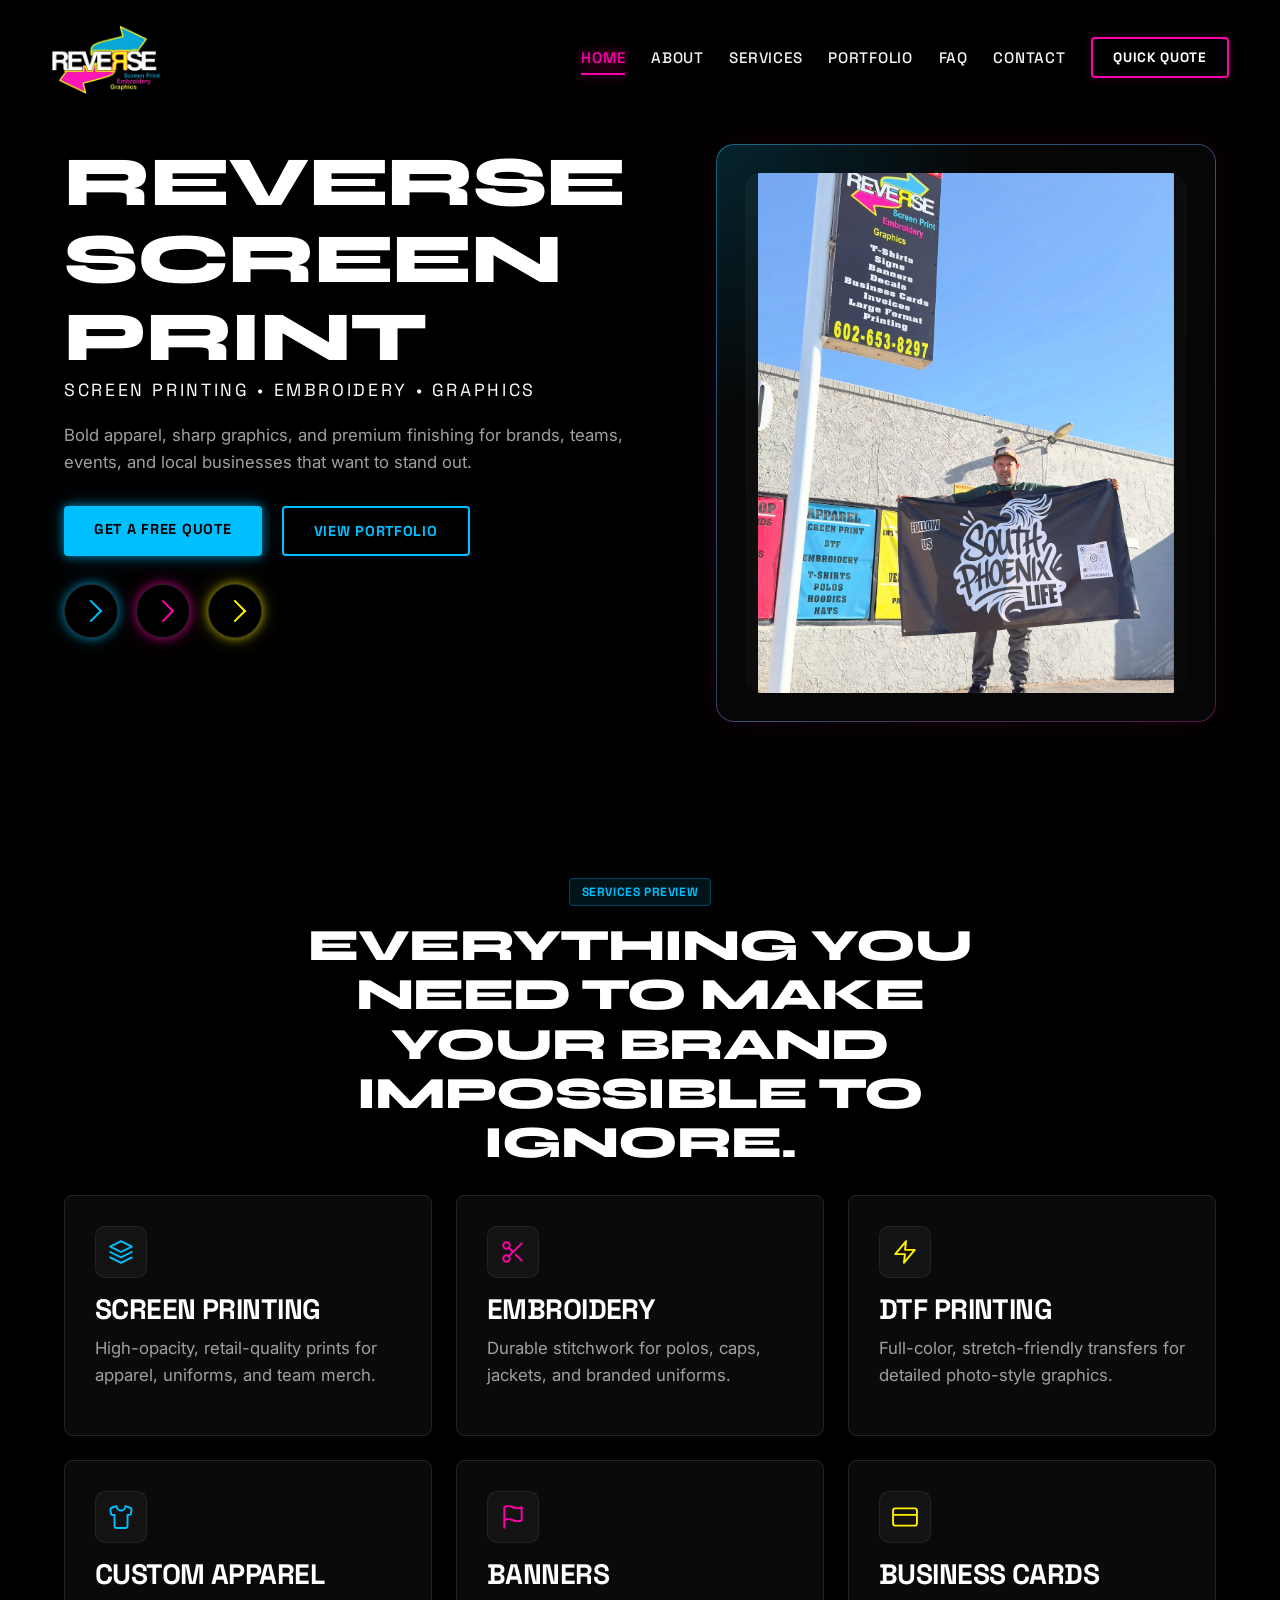
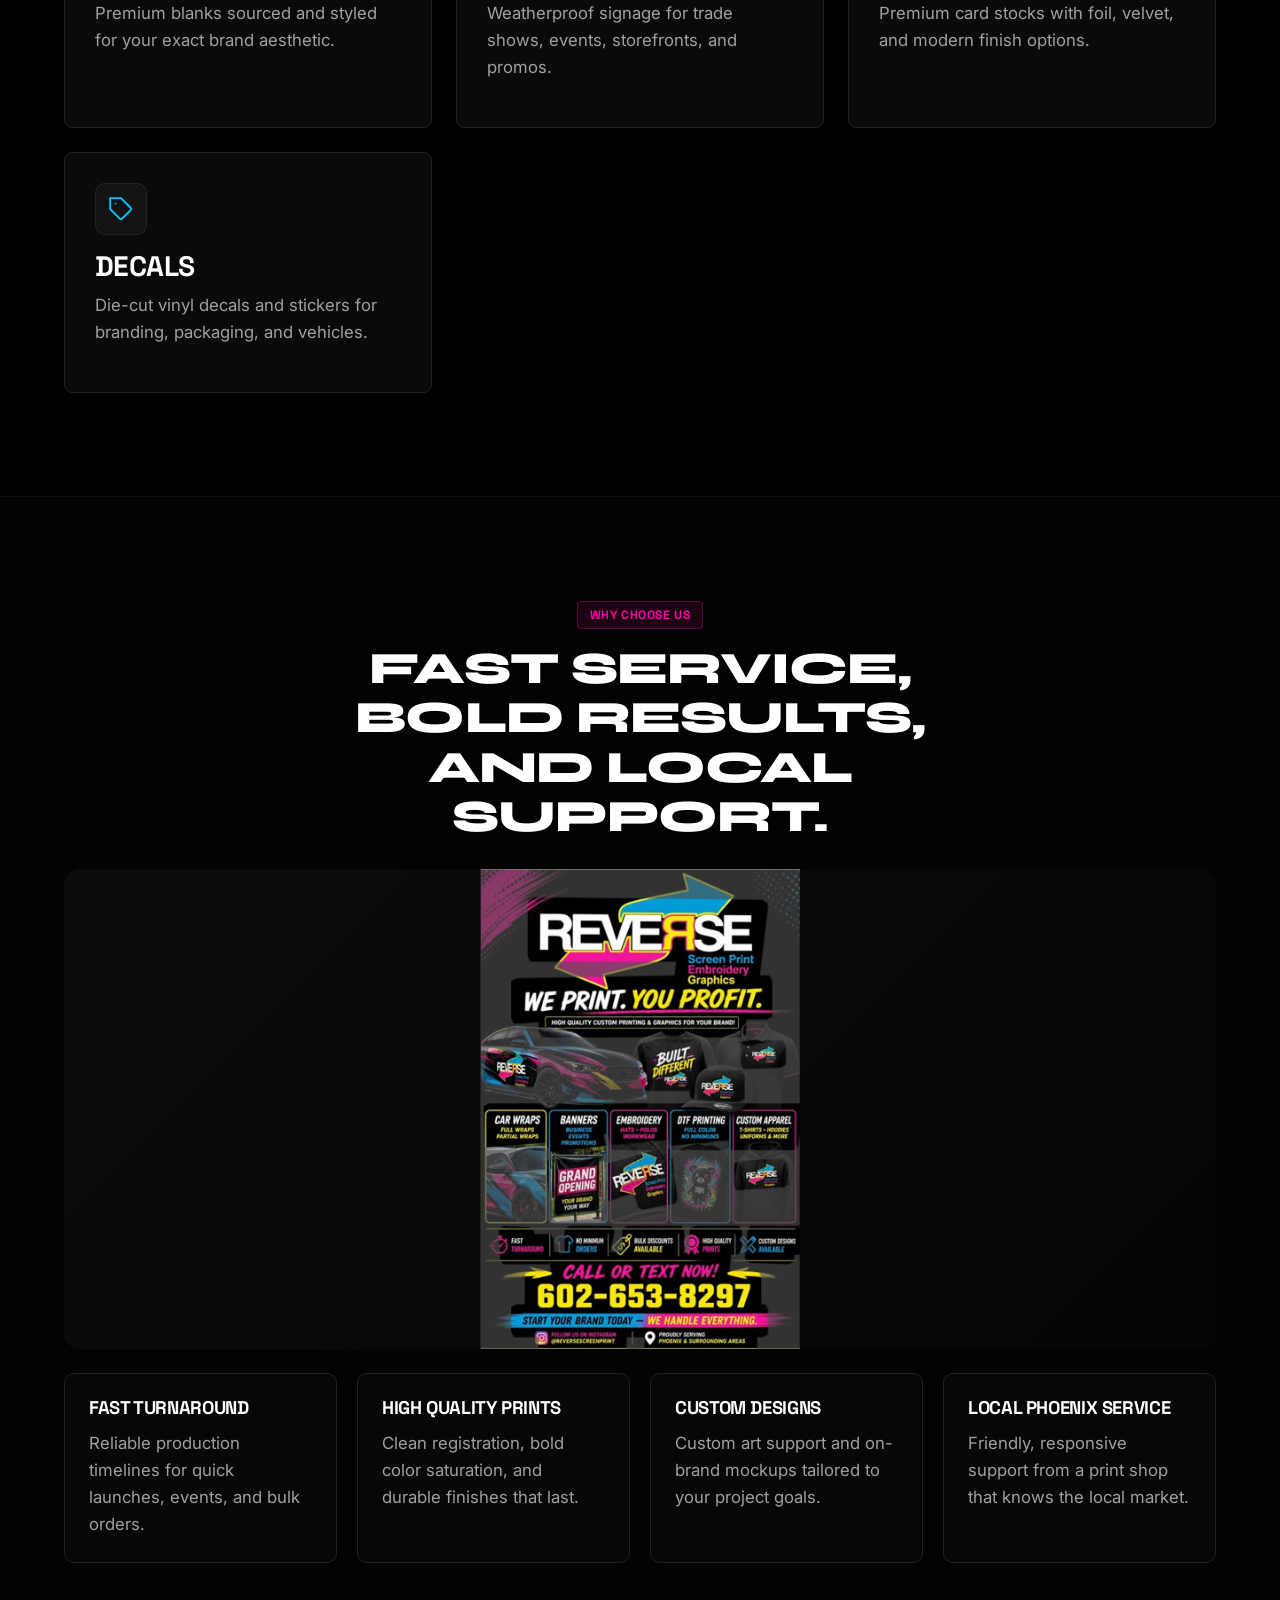
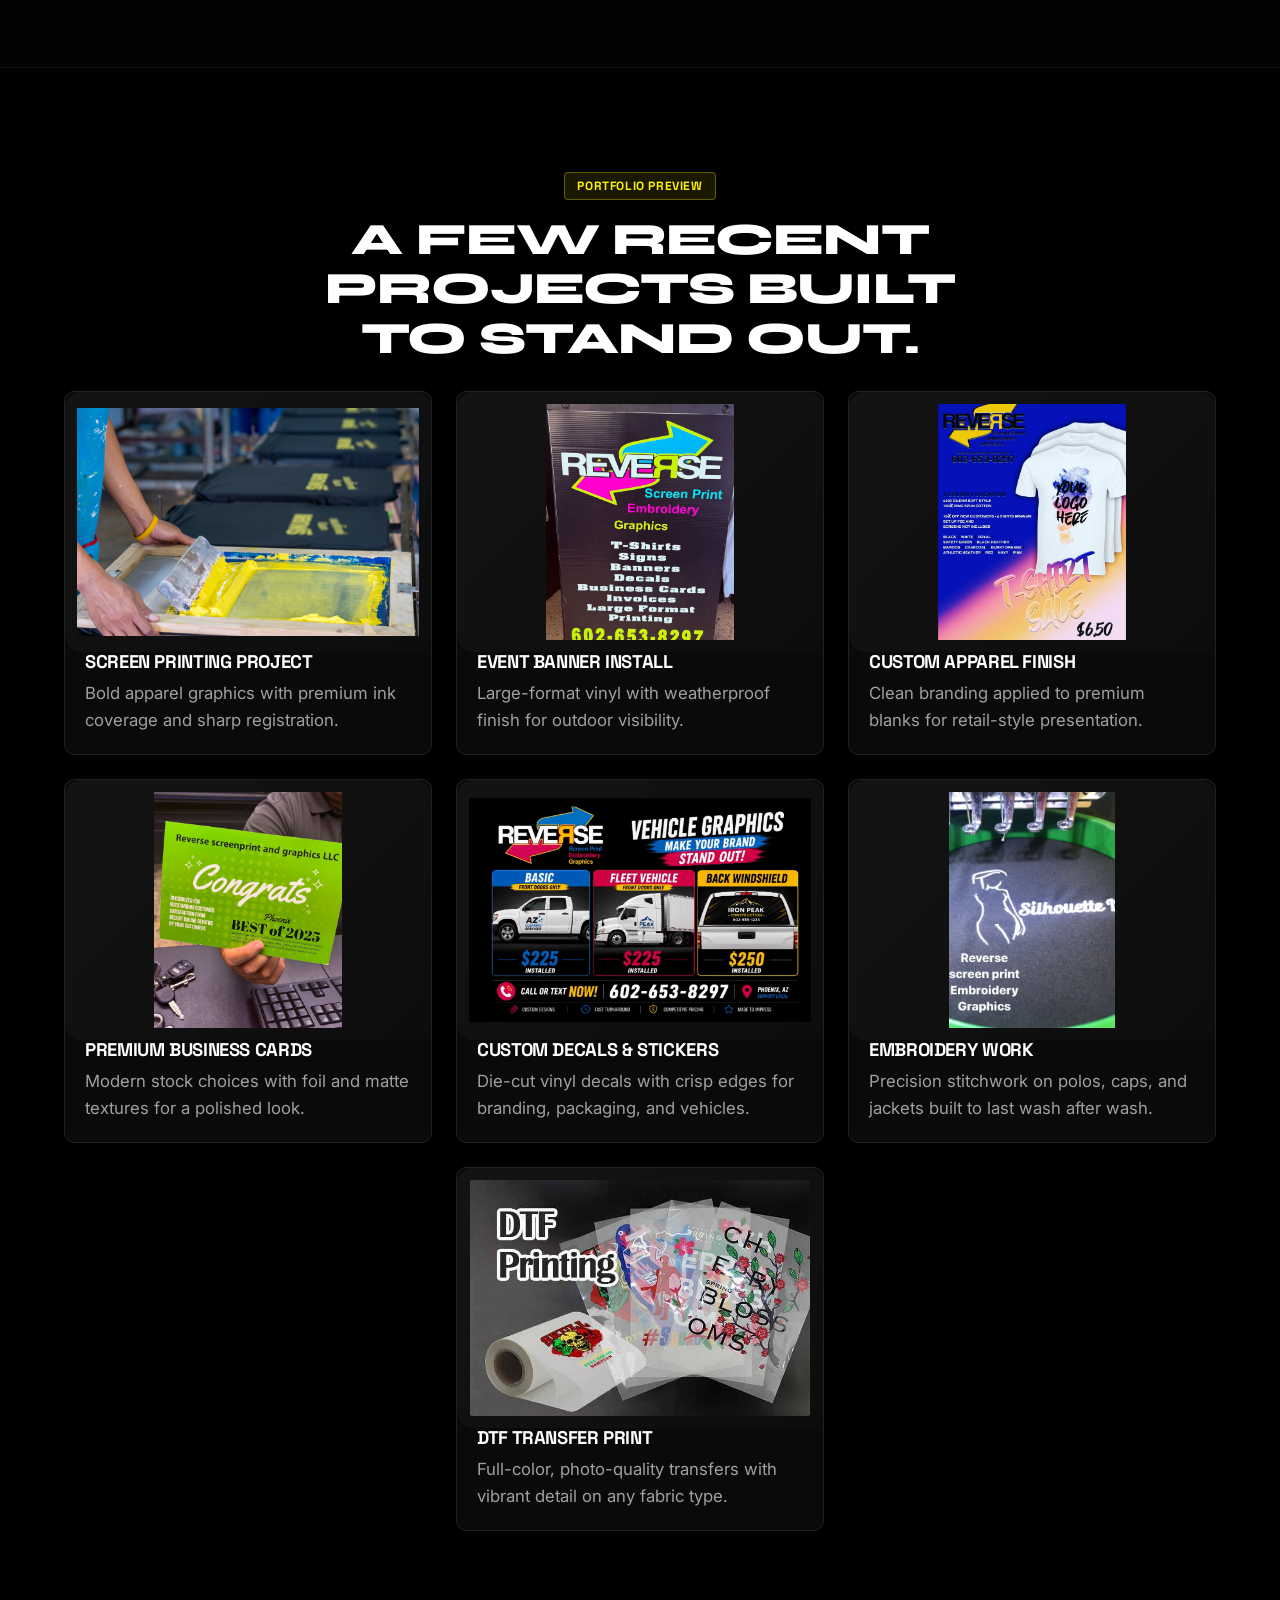
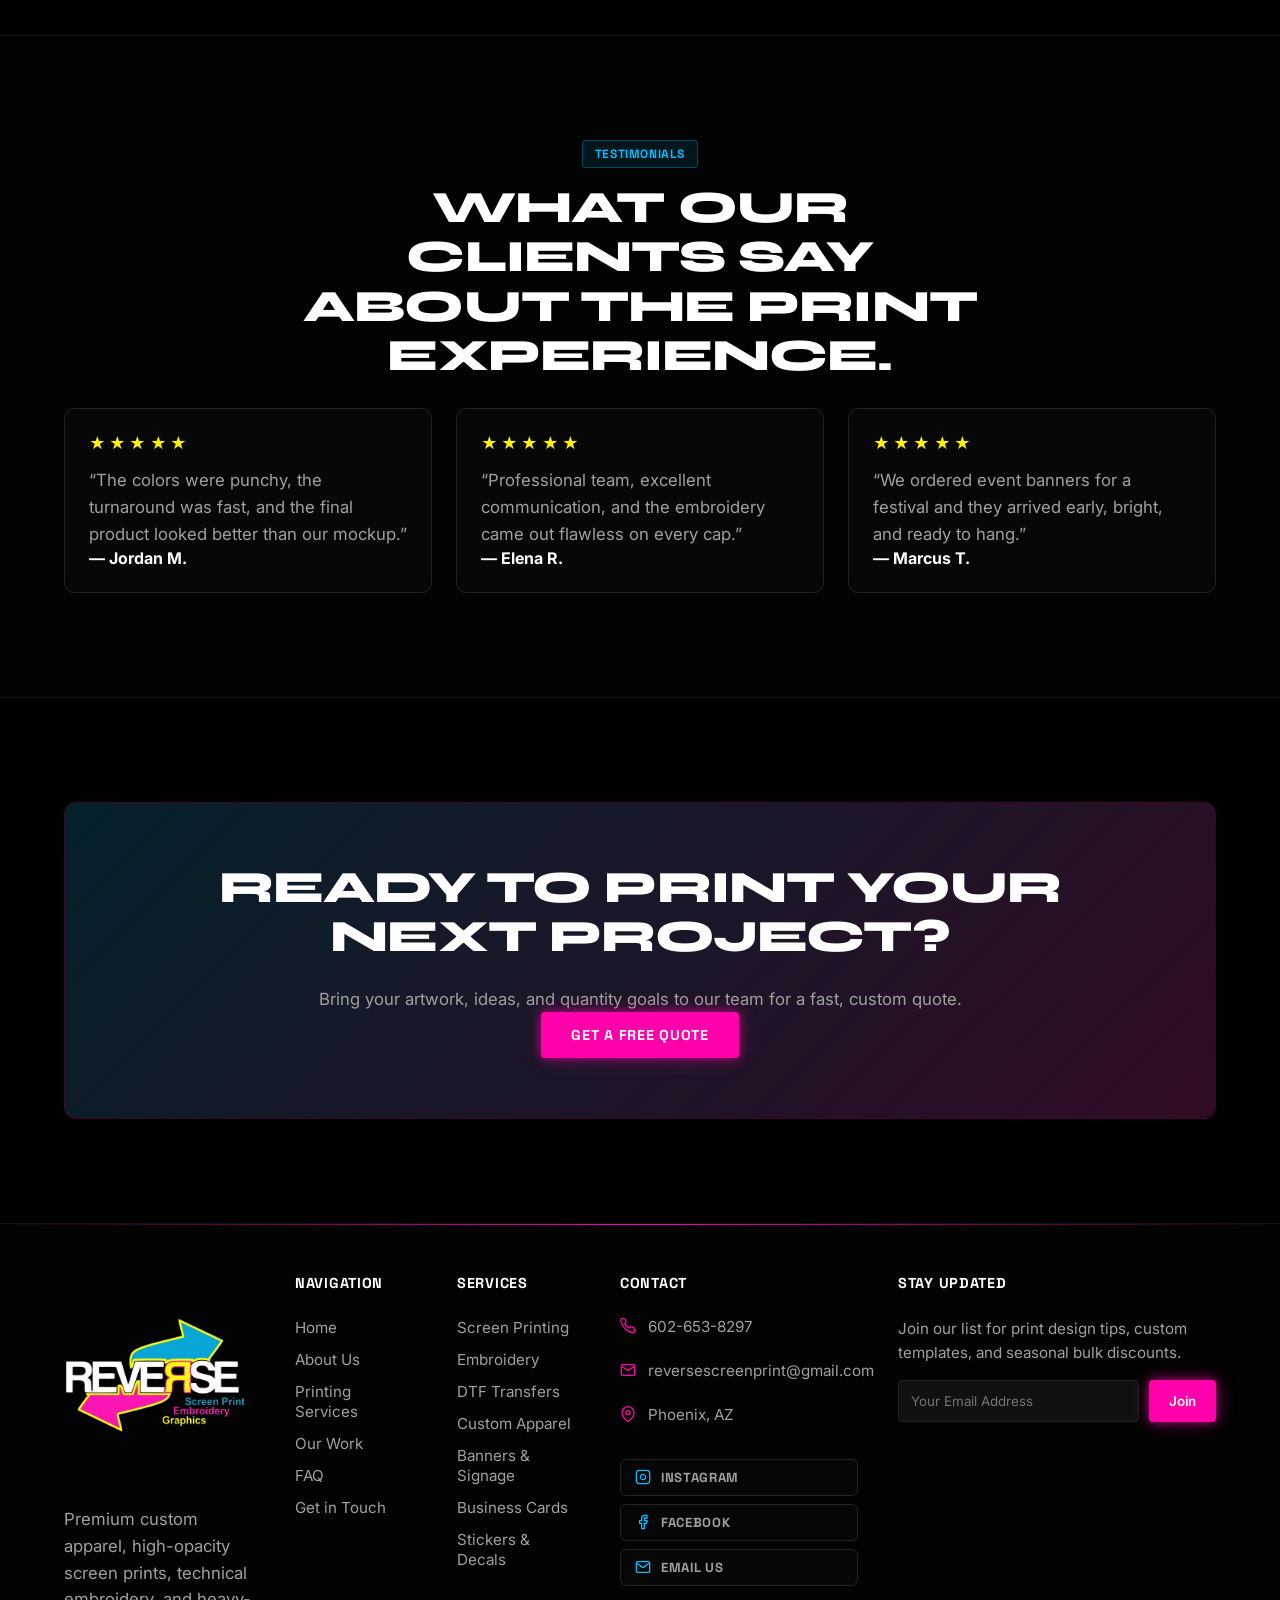
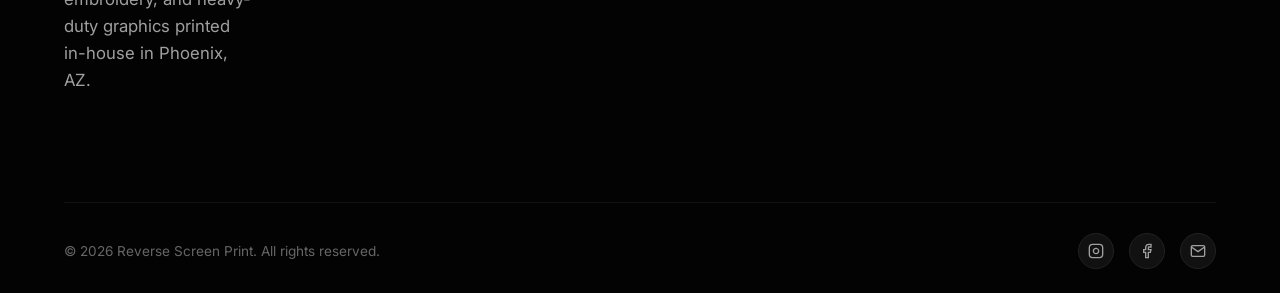
==== commit 23466209: "Updated website" ====
--- a/index.html
+++ b/index.html
@@ -83,7 +83,6 @@
         </div>
       </div>
     </section>
-<hr><hr style="color: wheat;">
     <section class="section-block">
       <div class="container">
         <div class="section-heading">
@@ -206,7 +205,6 @@
         </div>
       </div>
     </section>
-<hr><hr style="color: wheat;">
     <section class="section-block">
       <div class="container">
         <div class="section-heading">
--- a/style.css
+++ b/style.css
@@ -1443,6 +1443,28 @@
   gap: 32px;
 }
 
+/* Desktop: copy-top and copy-bottom in col 1, visual and stats in col 2 */
+.about-copy-top {
+  grid-column: 1;
+  grid-row: 1;
+}
+
+.about-copy-bottom {
+  grid-column: 1;
+  grid-row: 2;
+  align-self: start;
+}
+
+.about-story-grid .about-visual-stack {
+  grid-column: 2;
+  grid-row: 1 / 3;
+  align-self: center;
+}
+
+.about-stats-block {
+  grid-column: 1 / -1; /* span full width on desktop */
+}
+
 .about-visual-stack {
   display: grid;
   gap: 20px;
@@ -2650,6 +2672,422 @@
 }
 
 
+/* ================================================
+   COMPREHENSIVE RESPONSIVE SYSTEM
+   Breakpoints: 400 | 576 | 768 | 992 | 1200 | 1440
+   ================================================ */
+
+/* ── Global base fixes ─────────────────────────── */
+img, video, svg, iframe {
+  max-width: 100%;
+}
+
+/* Prevent any element from causing horizontal scroll */
+section, main, footer, header {
+  max-width: 100vw;
+  overflow-x: hidden;
+}
+
+/* ── Typography fluid scaling ──────────────────── */
+h1 { font-size: clamp(1.9rem, 5.5vw, 4.5rem); }
+h2 { font-size: clamp(1.6rem, 3.5vw, 3rem); }
+h3 { font-size: clamp(1.15rem, 2.2vw, 2rem); }
+p  { font-size: clamp(0.92rem, 1.4vw, 1.05rem); }
+
+/* ── .grid-2 fix: was incorrectly set to 3 cols ── */
+.grid-2 {
+  display: grid;
+  grid-template-columns: repeat(2, 1fr);
+  gap: 30px;
+}
+
+/* ── Hero visual card: remove fixed min-height ─── */
+.hero-visual-card {
+  min-height: unset;
+}
+
+/* ── CTA box: fluid padding ─────────────────────── */
+.neon-cta-box {
+  padding: clamp(32px, 5vw, 60px) clamp(24px, 6vw, 80px);
+}
+
+/* ── Map canvas: cap height ─────────────────────── */
+.map-canvas {
+  height: clamp(240px, 50vw, 400px);
+}
+
+/* ── Section/page-hero image: responsive height ── */
+.page-hero-image,
+.section-image {
+  height: clamp(200px, 40vw, 480px);
+}
+
+/* ── About visual stack image ────────────────────── */
+.about-visual-stack .section-image {
+  height: clamp(180px, 30vw, 280px);
+}
+
+/* ── Contact / quote inline image heights ──────── */
+.contact-asset-image {
+  height: clamp(140px, 22vw, 220px) !important;
+}
+
+/* ── Hero image ─────────────────────────────────── */
+.hero-image {
+  min-height: unset;
+  height: auto;
+  max-height: 520px;
+  width: 100%;
+}
+
+/* ── Summary card image (quote page) ───────────── */
+.summary-card .contact-asset-image {
+  height: clamp(120px, 18vw, 180px) !important;
+}
+
+/* ═══════════════════════════════════════════════
+   BREAKPOINT: 1440px+ (large monitors)
+   ═══════════════════════════════════════════════ */
+@media (min-width: 1440px) {
+  html { font-size: 17px; }
+  .container { max-width: 1320px; }
+}
+
+/* ═══════════════════════════════════════════════
+   BREAKPOINT: ≤ 1200px (small laptops)
+   ═══════════════════════════════════════════════ */
+@media (max-width: 1200px) {
+  .footer-grid {
+    grid-template-columns: repeat(3, 1fr);
+  }
+}
+
+/* ═══════════════════════════════════════════════
+   BREAKPOINT: ≤ 992px (tablets / small laptops)
+   ═══════════════════════════════════════════════ */
+@media (max-width: 992px) {
+  /* Two-col grids collapse to single */
+  .grid-2 {
+    grid-template-columns: 1fr;
+  }
+
+  /* About story: reset explicit placement, DOM order takes over */
+  .about-copy-top,
+  .about-copy-bottom,
+  .about-story-grid .about-visual-stack,
+  .about-stats-block {
+    grid-column: auto;
+    grid-row: auto;
+    align-self: auto;
+  }
+
+  /* Center the image on mobile/tablet */
+  .about-story-grid .about-visual-stack {
+    text-align: center;
+  }
+
+  /* Service header */
+  .service-header {
+    padding: 48px 0 32px;
+  }
+
+  /* FAQ */
+  .faq-question {
+    padding: 18px 20px;
+    font-size: 1rem;
+  }
+  .faq-answer-content {
+    padding: 0 20px 20px;
+  }
+
+  /* Timeline: left-side only */
+  .timeline::before { left: 20px; }
+  .timeline-item {
+    width: 100%;
+    padding-left: 50px;
+    padding-right: 0;
+    margin-bottom: 36px;
+  }
+  .timeline-item:nth-child(even) {
+    padding-left: 50px;
+    margin-left: 0;
+  }
+  .timeline-item::after,
+  .timeline-item:nth-child(even)::after {
+    left: 12px;
+    right: auto;
+  }
+
+  /* Footer: 2-col at tablet */
+  .footer-grid {
+    grid-template-columns: repeat(2, 1fr);
+  }
+}
+
+/* ═══════════════════════════════════════════════
+   BREAKPOINT: ≤ 768px (large phones / small tablets)
+   ═══════════════════════════════════════════════ */
+@media (max-width: 768px) {
+  body { font-size: 15px; }
+  .container { padding: 36px 0; }
+  .section-block { padding: 36px 0; }
+  .hero-panel { padding-top: 36px; }
+
+  .hero-copy-bottom { text-align: center; }
+  .hero-description { margin: 0 auto 24px; max-width: 100%; }
+
+  .services-grid,
+  .feature-grid,
+  .portfolio-preview-grid,
+  .testimonial-grid,
+  .equipment-grid,
+  .grid-2,
+  .grid-4 {
+    grid-template-columns: 1fr;
+  }
+
+  .services-grid > .card { min-height: unset; }
+
+  .portfolio-preview-grid > .portfolio-preview-card:last-child:nth-child(3n + 1) {
+    grid-column: auto;
+  }
+
+  .card { padding: 22px 18px; }
+
+  .page-hero-image,
+  .section-image {
+    height: clamp(180px, 55vw, 360px);
+    border-radius: 10px;
+  }
+
+  .portfolio-preview-card .media-card-image {
+    height: clamp(180px, 55vw, 260px);
+  }
+
+  h2 { margin-bottom: 1rem; }
+  .section-heading { margin-bottom: 20px; }
+  .service-header { padding: 36px 0 24px; }
+  .service-grid { grid-template-columns: 1fr; gap: 28px; }
+
+  .lightbox-container {
+    width: 100%;
+    max-height: 100vh;
+    border-radius: 0;
+    grid-template-columns: 1fr;
+  }
+
+  .faq-question { font-size: 0.95rem; padding: 16px; }
+
+  .placement-grid { grid-template-columns: repeat(2, 1fr); }
+
+  .footer-grid {
+    grid-template-columns: repeat(2, 1fr);
+    gap: 28px;
+  }
+  .footer-info {
+    grid-column: 1 / -1;
+  }
+  .footer-info p { max-width: 100%; }
+
+  .footer-social-stack {
+    flex-direction: row;
+    flex-wrap: wrap;
+  }
+
+  .newsletter-form { flex-direction: column; }
+  .newsletter-btn { padding: 12px; width: 100%; }
+
+  .compare-container {
+    overflow-x: auto;
+    -webkit-overflow-scrolling: touch;
+  }
+}
+
+/* ═══════════════════════════════════════════════
+   BREAKPOINT: ≤ 576px (phones)
+   ═══════════════════════════════════════════════ */
+@media (max-width: 576px) {
+  .container { width: 94%; padding: 28px 0; }
+
+  h1 { font-size: clamp(1.7rem, 8vw, 2.6rem); }
+  h2 { font-size: clamp(1.4rem, 6vw, 2rem); }
+  h3 { font-size: clamp(1.05rem, 4.5vw, 1.4rem); }
+
+  .section-block { padding: 28px 0; }
+  .hero-panel { padding: 28px 0 36px; }
+
+  .btn-group { flex-direction: column; gap: 12px; }
+  .btn { width: 100%; padding: 13px 20px; font-size: 0.85rem; }
+
+  .nav-cta { padding: 8px 14px; font-size: 0.78rem; }
+
+  .arrow { width: 40px; height: 40px; }
+
+  .card { padding: 18px 14px; }
+
+  .service-icon { width: 44px; height: 44px; }
+  .service-icon svg { width: 22px; height: 22px; }
+
+  .portfolio-preview-card .media-card-image {
+    height: clamp(160px, 60vw, 240px);
+  }
+
+  .testimonial-card { padding: 18px; }
+
+  .faq-question { font-size: 0.88rem; padding: 14px; }
+  .faq-answer-content { padding: 0 14px 18px; font-size: 0.9rem; }
+
+  .footer-grid { grid-template-columns: 1fr; gap: 24px; }
+  .footer-info { grid-column: 1; }
+  .footer-bottom { flex-direction: column; text-align: center; gap: 14px; }
+
+  .form-control { padding: 12px; font-size: 0.95rem; }
+  .form-row { grid-template-columns: 1fr; gap: 0; }
+
+  .placement-grid { grid-template-columns: repeat(2, 1fr); gap: 10px; }
+  .placement-card { padding: 12px 8px; }
+
+  .file-dropzone { padding: 24px 16px; }
+
+  .quote-dashboard { grid-template-columns: 1fr; gap: 24px; }
+  .summary-card { position: static; }
+
+  .timeline::before { left: 16px; }
+  .timeline-item {
+    width: 100%;
+    padding-left: 44px;
+    padding-right: 0;
+    margin-bottom: 28px;
+  }
+  .timeline-item:nth-child(even) {
+    padding-left: 44px;
+    margin-left: 0;
+  }
+  .timeline-item::after,
+  .timeline-item:nth-child(even)::after {
+    left: 8px;
+    right: auto;
+  }
+  .timeline-content { padding: 18px; }
+
+  .service-header { padding: 28px 0 20px; }
+  .service-grid { gap: 20px; }
+  .section-header { margin-bottom: 20px; }
+  .section-heading { margin-bottom: 16px; }
+
+  .footer-social-stack { flex-direction: column; }
+  .footer-social-pill { width: 100%; justify-content: flex-start; }
+
+  .scroll-top-btn { width: 40px; height: 40px; right: 16px; bottom: 16px; font-size: 0.95rem; }
+
+  .map-canvas { height: 220px; }
+
+  .portfolio-preview-grid > .portfolio-preview-card:last-child:nth-child(3n + 1) {
+    grid-column: auto;
+  }
+}
+
+/* ═══════════════════════════════════════════════
+   BREAKPOINT: ≤ 400px (very small phones)
+   ═══════════════════════════════════════════════ */
+@media (max-width: 400px) {
+  .container { width: 96%; }
+  h1 { font-size: clamp(1.5rem, 9vw, 2.2rem); }
+  h2 { font-size: clamp(1.25rem, 7vw, 1.7rem); }
+
+  .nav-container { min-height: 64px; }
+  .site-logo { width: clamp(72px, 22vw, 100px); }
+
+  .hero-visual-card { padding: 16px; border-radius: 12px; }
+
+  .btn { padding: 11px 16px; font-size: 0.8rem; }
+  .card { padding: 16px 12px; border-radius: 6px; }
+
+  .faq-question { font-size: 0.84rem; padding: 12px; }
+
+  .placement-grid { gap: 8px; }
+  .placement-card { padding: 10px 6px; }
+  .placement-card-title { font-size: 0.7rem; }
+
+  .filter-btn { padding: 8px 14px; font-size: 0.78rem; }
+  .testimonial-card { padding: 14px; }
+
+  .footer-social-pill { font-size: 0.76rem; padding: 8px 10px; }
+  .newsletter-input { padding: 10px; }
+
+  .scroll-top-btn { width: 36px; height: 36px; right: 12px; bottom: 12px; }
+}
+
+/* Responsive stat numbers (about page) */
+.stat-number {
+  font-size: clamp(2rem, 5vw, 3rem);
+  margin-bottom: 5px;
+}
+
+/* Contact page: Print Shop Details grid */
+.contact-details-grid {
+  align-items: start;
+}
+
+/* Desktop: copy-top row 1 col 1, copy-bottom row 2 col 1, form col 2 spanning both rows */
+.contact-copy-top {
+  grid-column: 1;
+  grid-row: 1;
+}
+
+.contact-copy-bottom {
+  grid-column: 1;
+  grid-row: 2;
+  align-self: start;
+}
+
+.contact-form-col {
+  grid-column: 2;
+  grid-row: 1 / 3;
+}
+
+/* Mobile image: hidden on desktop */
+.contact-img-mobile {
+  display: none;
+}
+
+/* Desktop image inside form card: visible on desktop */
+.contact-img-desktop {
+  display: block;
+  margin-bottom: 20px;
+}
+
+@media (max-width: 992px) {
+  /* Reset all explicit grid placement for single-column layout */
+  .contact-copy-top,
+  .contact-copy-bottom,
+  .contact-form-col,
+  .contact-img-mobile {
+    grid-column: auto;
+    grid-row: auto;
+    align-self: auto;
+  }
+
+  /* Order: heading (1) → mobile image (2) → body copy (3) → form (4) */
+  .contact-copy-top    { order: 1; }
+  .contact-img-mobile  { order: 2; display: block; }
+  .contact-copy-bottom { order: 3; }
+  .contact-form-col    { order: 4; }
+
+  /* Hide duplicate image inside form card on mobile */
+  .contact-img-desktop { display: none; }
+
+  /* Mobile image: full-width and centered */
+  .contact-img-mobile {
+    width: 100%;
+    text-align: center;
+  }
+  .contact-img-mobile img {
+    width: 100%;
+    border-radius: 12px;
+  }
+}
+
 /* ==============================================
    SCROLL-REVEAL ANIMATION SYSTEM
    Premium entrance animations triggered on scroll
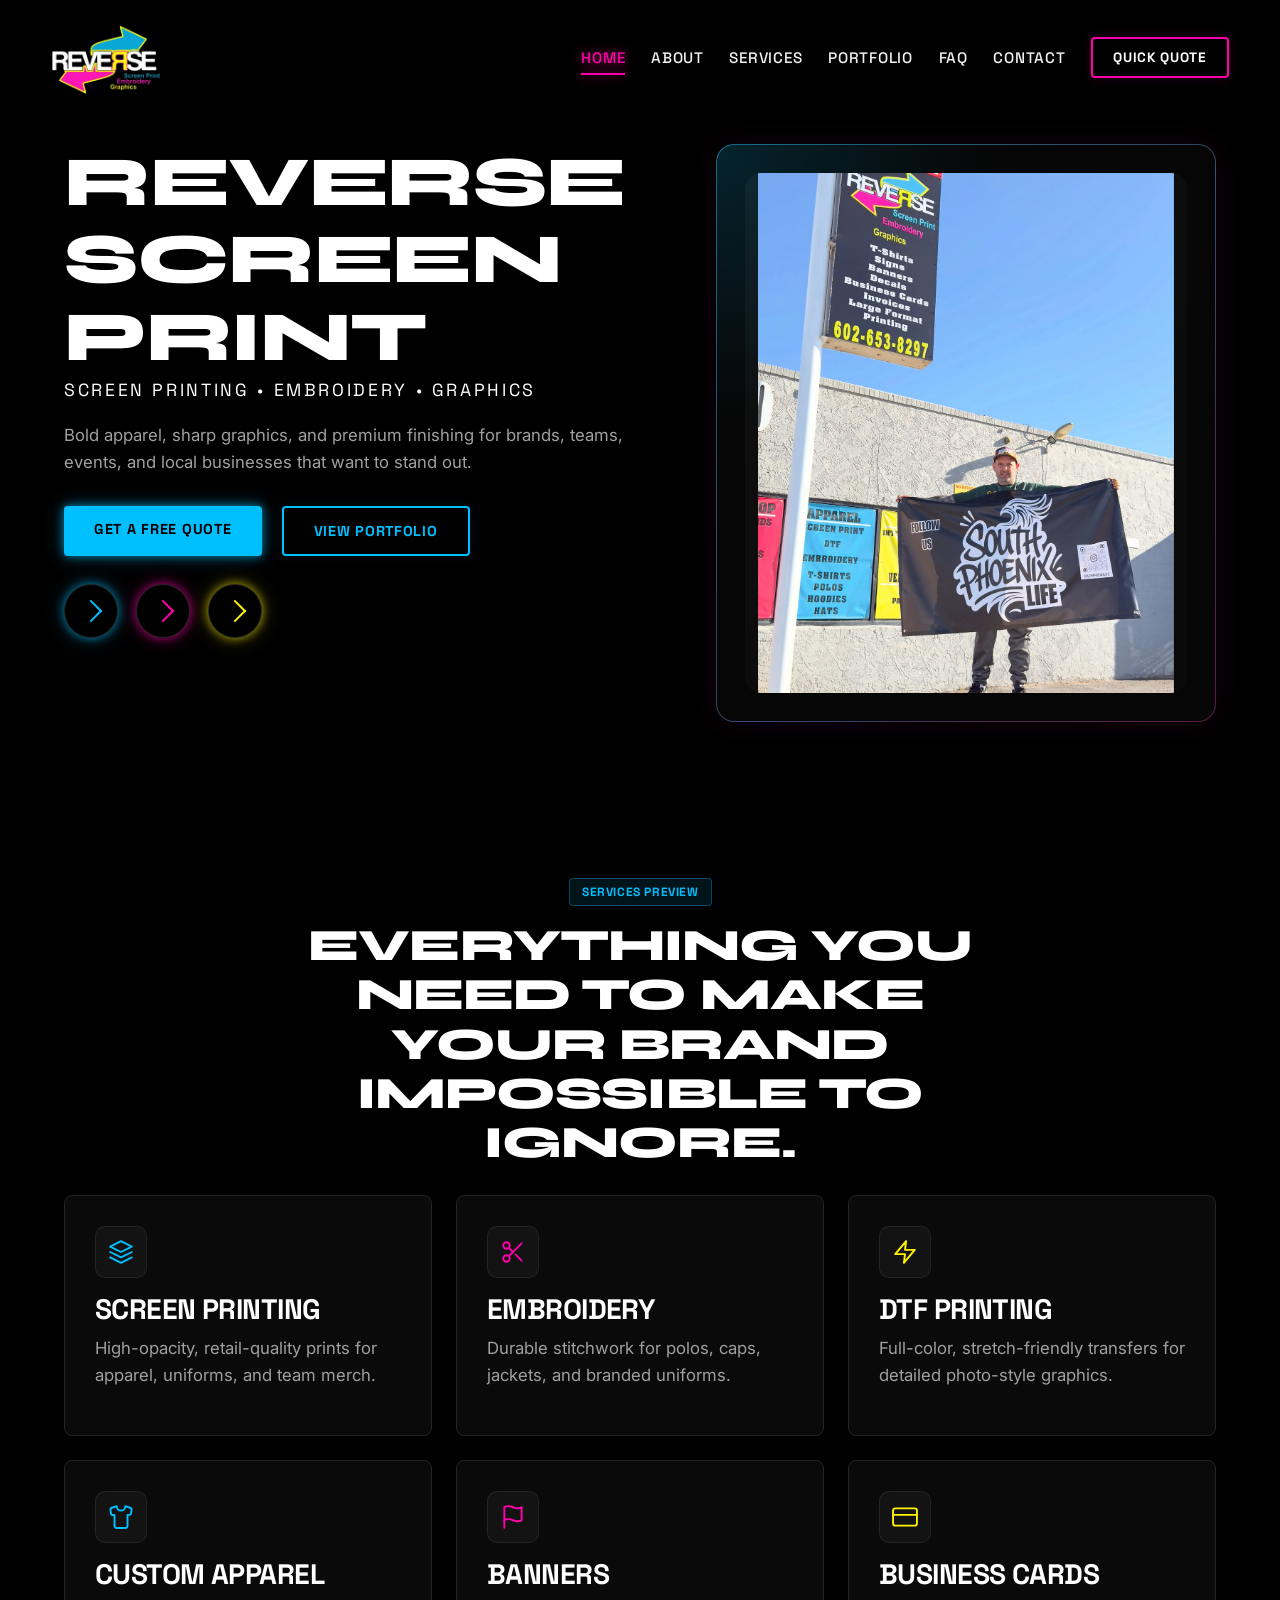
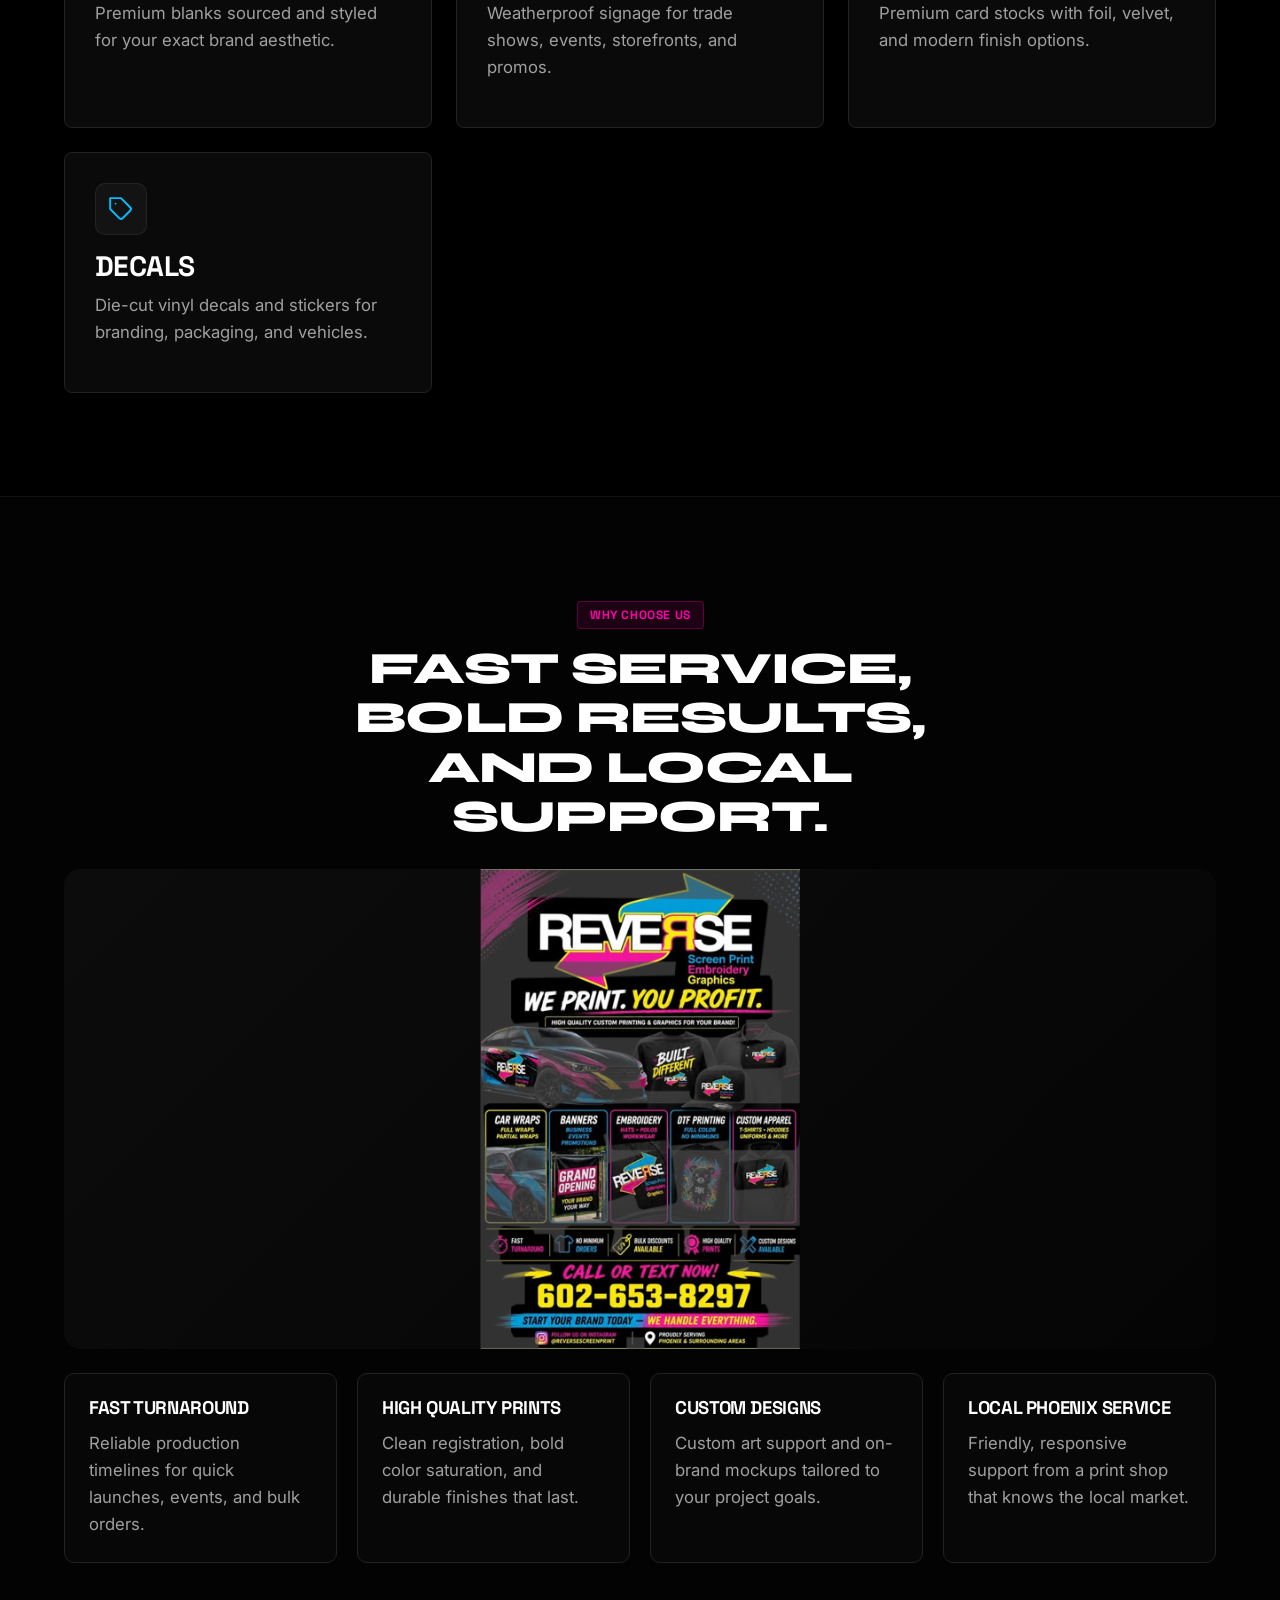
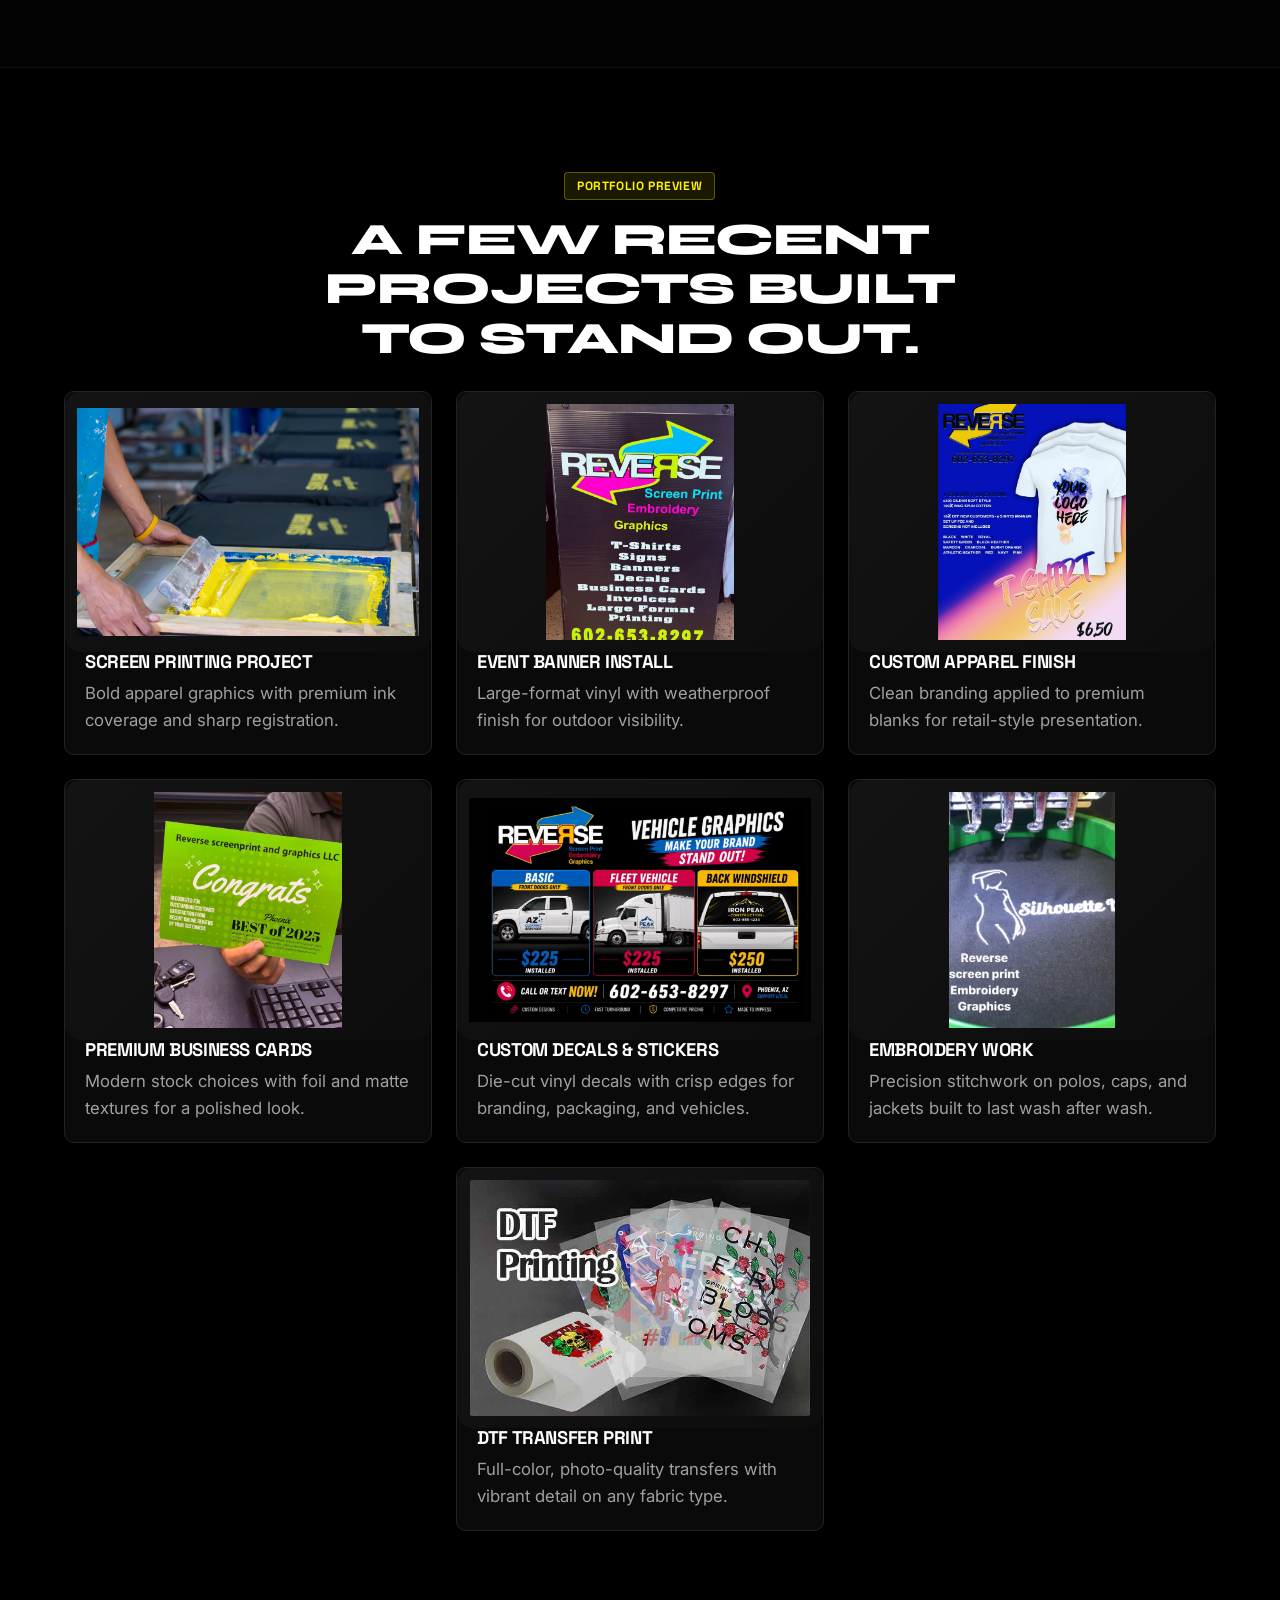
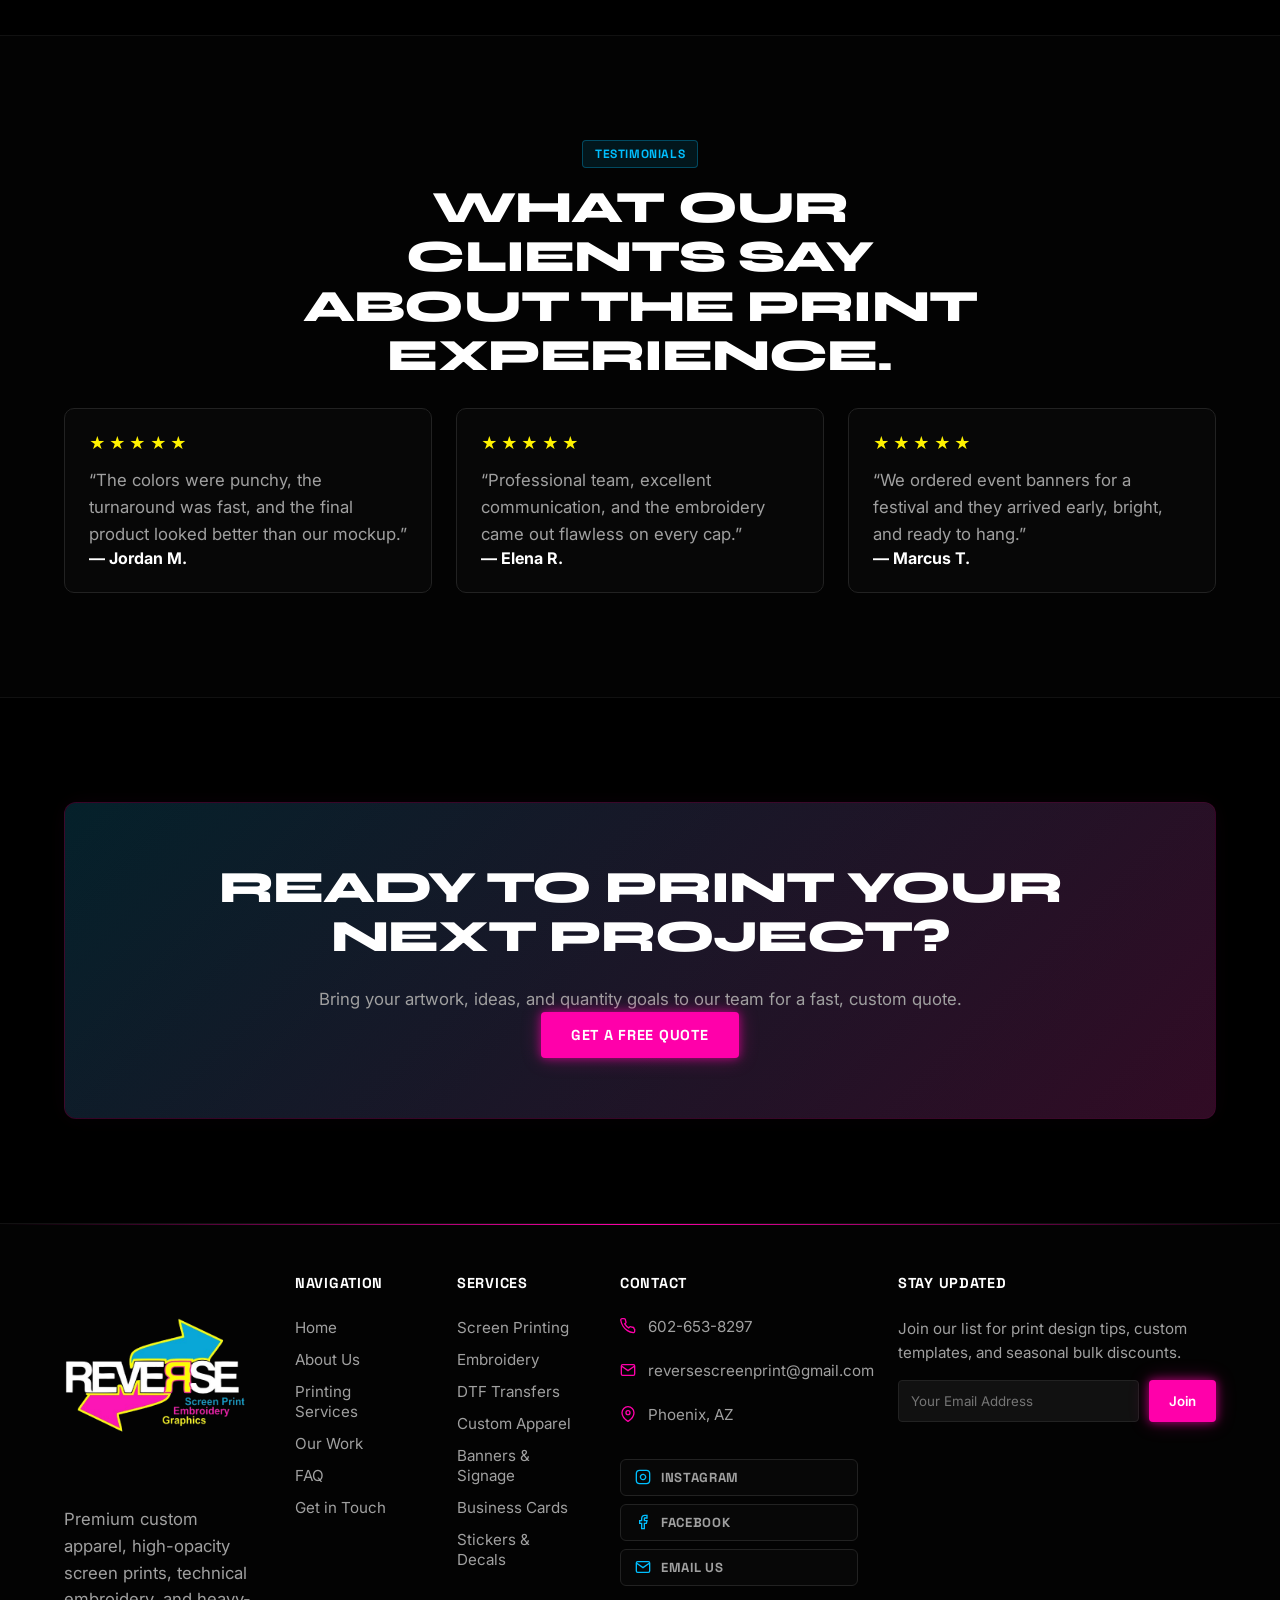
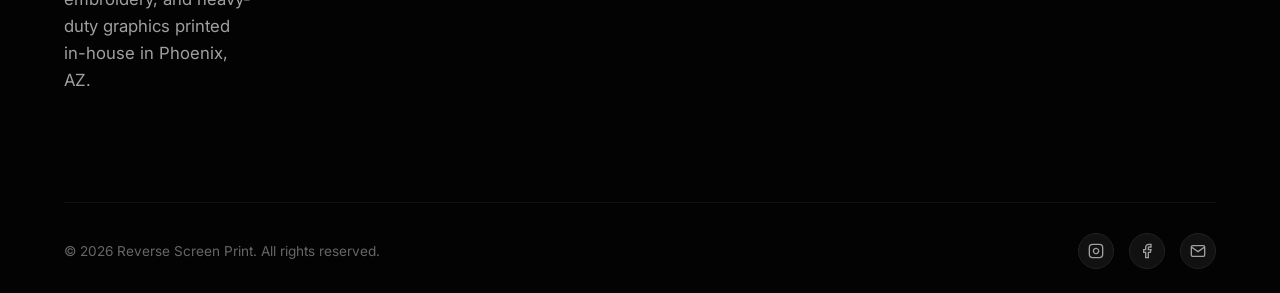
==== commit 9e408002: "Describe your changes" ====
--- a/index.html
+++ b/index.html
@@ -5,6 +5,7 @@
   <meta name="viewport" content="width=device-width, initial-scale=1.0">
   <meta name="description" content="Reverse Screen Print - Premium custom screen printing, embroidery, DTF transfers, banners, and graphics. Bold designs, neon glows, and ultra-high quality.">
   <title>Reverse Screen Print | Custom Apparel, Embroidery & Graphics</title>
+  <link rel="icon" type="image/png" href="assets/Main-LOGO.png">
   <link rel="stylesheet" href="style.css">
 </head>
 <body>
--- a/style.css
+++ b/style.css
@@ -405,6 +405,7 @@
   justify-content: space-between;
   gap: 20px;
   padding: 0;
+  overflow: visible;
 }
 
 .logo-link {
@@ -499,6 +500,8 @@
   visibility: hidden;
   box-shadow: 0 10px 30px rgba(0,0,0,0.8), 0 0 15px rgba(0, 191, 255, 0.05);
   transition: all var(--transition-medium);
+  z-index: 10000;
+  overflow: visible;
 }
 
 .dropdown-menu::before {
@@ -1494,10 +1497,66 @@
   flex-shrink: 0;
 }
 
+/* Service content column: desktop — normal block flow */
+.service-content-col {
+  display: contents; /* passthrough on desktop so grid children behave normally */
+}
+
+.service-content-header,
+.service-content-body {
+  /* no special desktop styles needed — children render in source order inside the grid column */
+}
+
 @media (max-width: 992px) {
   .service-grid {
     grid-template-columns: 1fr;
-    gap: 40px;
+    gap: 0; /* gaps handled by inner spacing */
+  }
+
+  /* On mobile/tablet, switch the grid to a flex column so we can use order */
+  .service-grid {
+    display: flex;
+    flex-direction: column;
+  }
+
+  /* Reset passthrough so children become real flex items */
+  .service-content-col {
+    display: flex;
+    flex-direction: column;
+    order: 0; /* keeps header+body together as a unit wrapped in the col */
+    gap: 0;
+  }
+
+  /* 1st: heading (badge + h2) */
+  .service-content-header {
+    order: 1;
+    margin-bottom: 24px;
+  }
+
+  /* 2nd: image card */
+  .service-mock-graphic {
+    order: 2;
+    width: 100%;
+    max-width: 540px;
+    margin: 0 auto 28px auto;
+    aspect-ratio: 4 / 3;
+  }
+
+  /* 3rd: remaining text, list, price, buttons */
+  .service-content-body {
+    order: 3;
+  }
+
+  /* Make the whole grid a flex col so service-content-col items and mock-graphic interleave */
+  .service-grid {
+    align-items: stretch;
+  }
+
+  /* Override — service-content-col should NOT be a flex container that wraps both
+     header and body together; instead we pull it apart so order on the individual
+     children (header, body) positions them around the image. */
+  .service-content-col {
+    display: contents;
   }
 }
 
@@ -2683,9 +2742,15 @@
 }
 
 /* Prevent any element from causing horizontal scroll */
-section, main, footer, header {
+section, main, footer {
   max-width: 100vw;
   overflow-x: hidden;
+}
+
+/* Header must never clip its dropdown — overflow must remain visible */
+header {
+  max-width: 100vw;
+  overflow: visible;
 }
 
 /* ── Typography fluid scaling ──────────────────── */
@@ -2867,7 +2932,9 @@
   h2 { margin-bottom: 1rem; }
   .section-heading { margin-bottom: 20px; }
   .service-header { padding: 36px 0 24px; }
-  .service-grid { grid-template-columns: 1fr; gap: 28px; }
+  .service-grid { gap: 0; }
+  .service-mock-graphic { max-width: 480px; margin-left: auto; margin-right: auto; margin-bottom: 24px; }
+  .service-content-header { margin-bottom: 20px; }
 
   .lightbox-container {
     width: 100%;
@@ -2971,7 +3038,9 @@
   .timeline-content { padding: 18px; }
 
   .service-header { padding: 28px 0 20px; }
-  .service-grid { gap: 20px; }
+  .service-grid { gap: 0; }
+  .service-mock-graphic { max-width: 380px; margin-bottom: 20px; }
+  .service-content-header { margin-bottom: 16px; }
   .section-header { margin-bottom: 20px; }
   .section-heading { margin-bottom: 16px; }
 
@@ -3099,54 +3168,70 @@
   will-change: opacity, transform;
   transition-property: opacity, transform;
   transition-timing-function: cubic-bezier(0.16, 1, 0.3, 1);
-  transition-duration: 0.75s;
+  transition-duration: 0.7s;
 }
 
 /* Direction variants */
-[data-reveal="fade-up"] {
-  transform: translateY(40px);
-}
-
-[data-reveal="fade-down"] {
-  transform: translateY(-40px);
-}
-
-[data-reveal="fade-left"] {
-  transform: translateX(-50px);
-}
-
-[data-reveal="fade-right"] {
-  transform: translateX(50px);
-}
-
-[data-reveal="fade-scale"] {
-  transform: scale(0.92);
-}
-
-[data-reveal="fade-scale-up"] {
-  transform: scale(0.92) translateY(24px);
-}
+[data-reveal="fade-up"]       { transform: translateY(36px); }
+[data-reveal="fade-down"]     { transform: translateY(-28px); }
+[data-reveal="fade-left"]     { transform: translateX(-44px); }
+[data-reveal="fade-right"]    { transform: translateX(44px); }
+[data-reveal="fade-scale"]    { transform: scale(0.93); }
+[data-reveal="fade-scale-up"] { transform: scale(0.93) translateY(20px); }
 
 /* Revealed / visible state */
 [data-reveal].revealed {
   opacity: 1;
   transform: none;
-}
-
-/* Stagger delay utilities */
-[data-delay="100"] { transition-delay: 100ms; }
-[data-delay="150"] { transition-delay: 150ms; }
-[data-delay="200"] { transition-delay: 200ms; }
-[data-delay="250"] { transition-delay: 250ms; }
-[data-delay="300"] { transition-delay: 300ms; }
-[data-delay="350"] { transition-delay: 350ms; }
-[data-delay="400"] { transition-delay: 400ms; }
-[data-delay="500"] { transition-delay: 500ms; }
-[data-delay="600"] { transition-delay: 600ms; }
-
-/* Longer, slower variant for large visual elements */
-[data-reveal][data-slow] {
-  transition-duration: 1s;
+  /* Keep delay ONLY during the reveal transition; reset after so hover etc. aren't affected */
+  transition-delay: 0ms !important; /* overridden by data-delay below until revealed */
+}
+
+/* Stagger delay utilities — these apply while element is NOT yet revealed */
+:not(.revealed)[data-delay="0"]   { transition-delay: 0ms; }
+:not(.revealed)[data-delay="60"]  { transition-delay: 60ms; }
+:not(.revealed)[data-delay="80"]  { transition-delay: 80ms; }
+:not(.revealed)[data-delay="100"] { transition-delay: 100ms; }
+:not(.revealed)[data-delay="120"] { transition-delay: 120ms; }
+:not(.revealed)[data-delay="150"] { transition-delay: 150ms; }
+:not(.revealed)[data-delay="160"] { transition-delay: 160ms; }
+:not(.revealed)[data-delay="200"] { transition-delay: 200ms; }
+:not(.revealed)[data-delay="240"] { transition-delay: 240ms; }
+:not(.revealed)[data-delay="250"] { transition-delay: 250ms; }
+:not(.revealed)[data-delay="280"] { transition-delay: 280ms; }
+:not(.revealed)[data-delay="300"] { transition-delay: 300ms; }
+:not(.revealed)[data-delay="340"] { transition-delay: 340ms; }
+:not(.revealed)[data-delay="350"] { transition-delay: 350ms; }
+:not(.revealed)[data-delay="400"] { transition-delay: 400ms; }
+:not(.revealed)[data-delay="500"] { transition-delay: 500ms; }
+:not(.revealed)[data-delay="600"] { transition-delay: 600ms; }
+
+/* Longer transition for large visual elements */
+[data-reveal][data-slow] { transition-duration: 1s; }
+
+/* Reduce motion on smaller screens to avoid layout shifts */
+@media (max-width: 768px) {
+  [data-reveal="fade-left"]     { transform: translateX(-24px); }
+  [data-reveal="fade-right"]    { transform: translateX(24px); }
+  [data-reveal="fade-up"]       { transform: translateY(24px); }
+  [data-reveal="fade-down"]     { transform: translateY(-18px); }
+  [data-reveal="fade-scale"]    { transform: scale(0.96); }
+  [data-reveal="fade-scale-up"] { transform: scale(0.96) translateY(14px); }
+  [data-reveal] { transition-duration: 0.55s; }
+}
+
+@media (max-width: 480px) {
+  [data-reveal="fade-left"],
+  [data-reveal="fade-right"]    { transform: translateX(0) translateY(20px); }
+  /* Collapse horizontal slides to vertical on very small screens */
+  [data-reveal] { transition-duration: 0.5s; }
+  /* Cap stagger delays on mobile so content doesn't feel slow */
+  :not(.revealed)[data-delay="300"],
+  :not(.revealed)[data-delay="340"],
+  :not(.revealed)[data-delay="350"],
+  :not(.revealed)[data-delay="400"],
+  :not(.revealed)[data-delay="500"],
+  :not(.revealed)[data-delay="600"] { transition-delay: 200ms; }
 }
 
 /* Respect reduced motion preferences */
